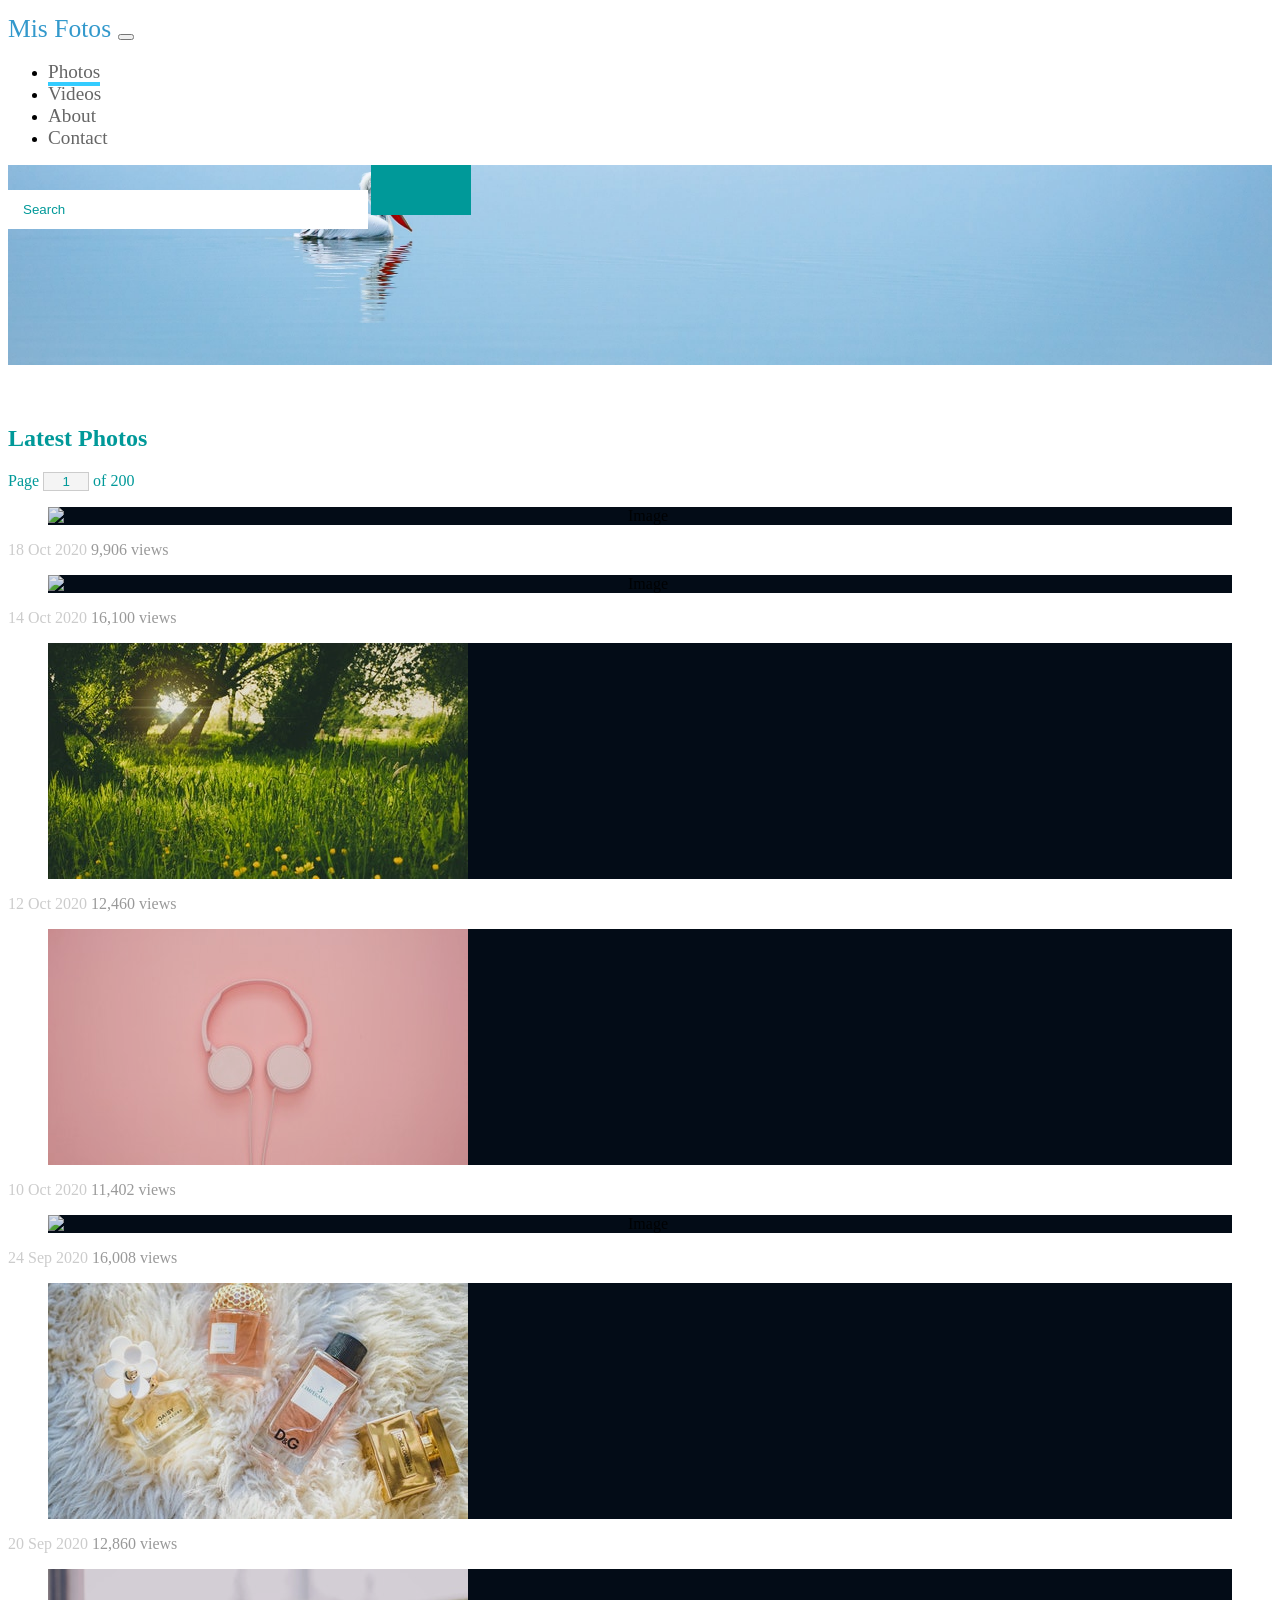
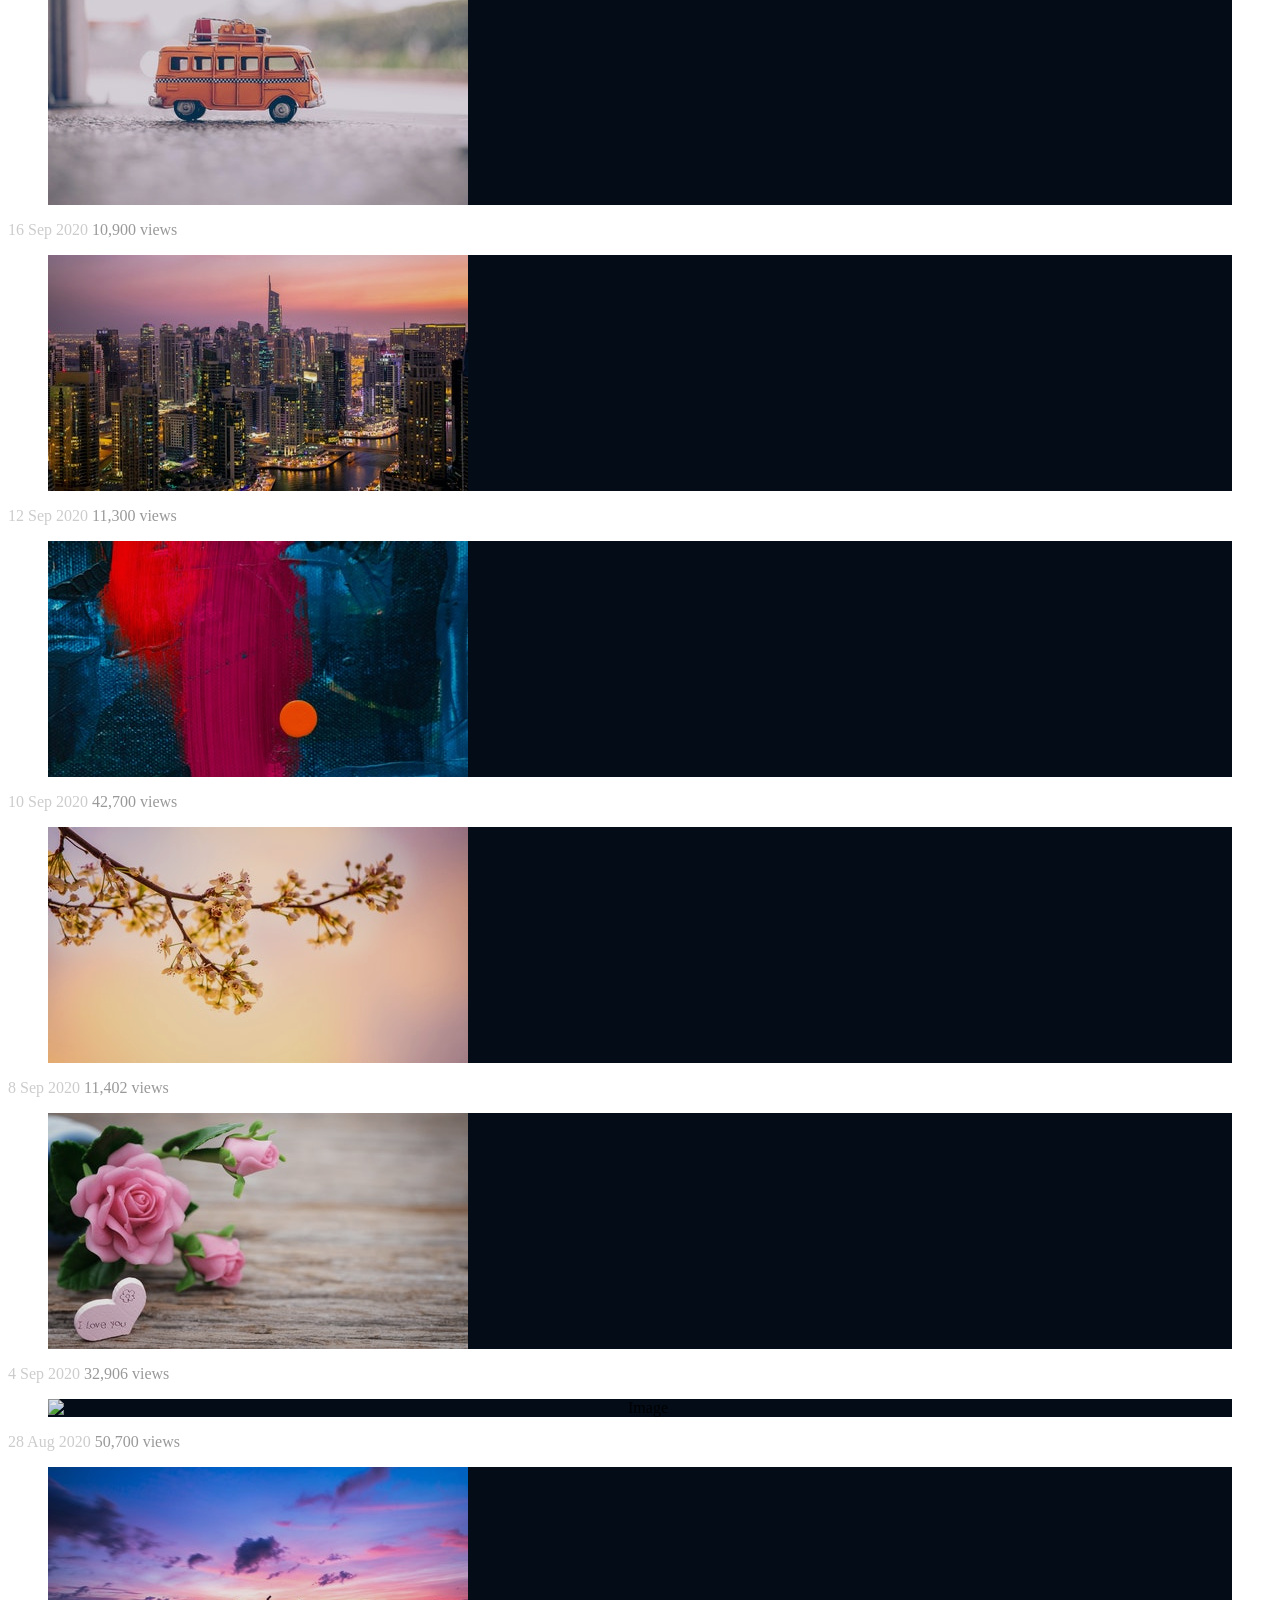
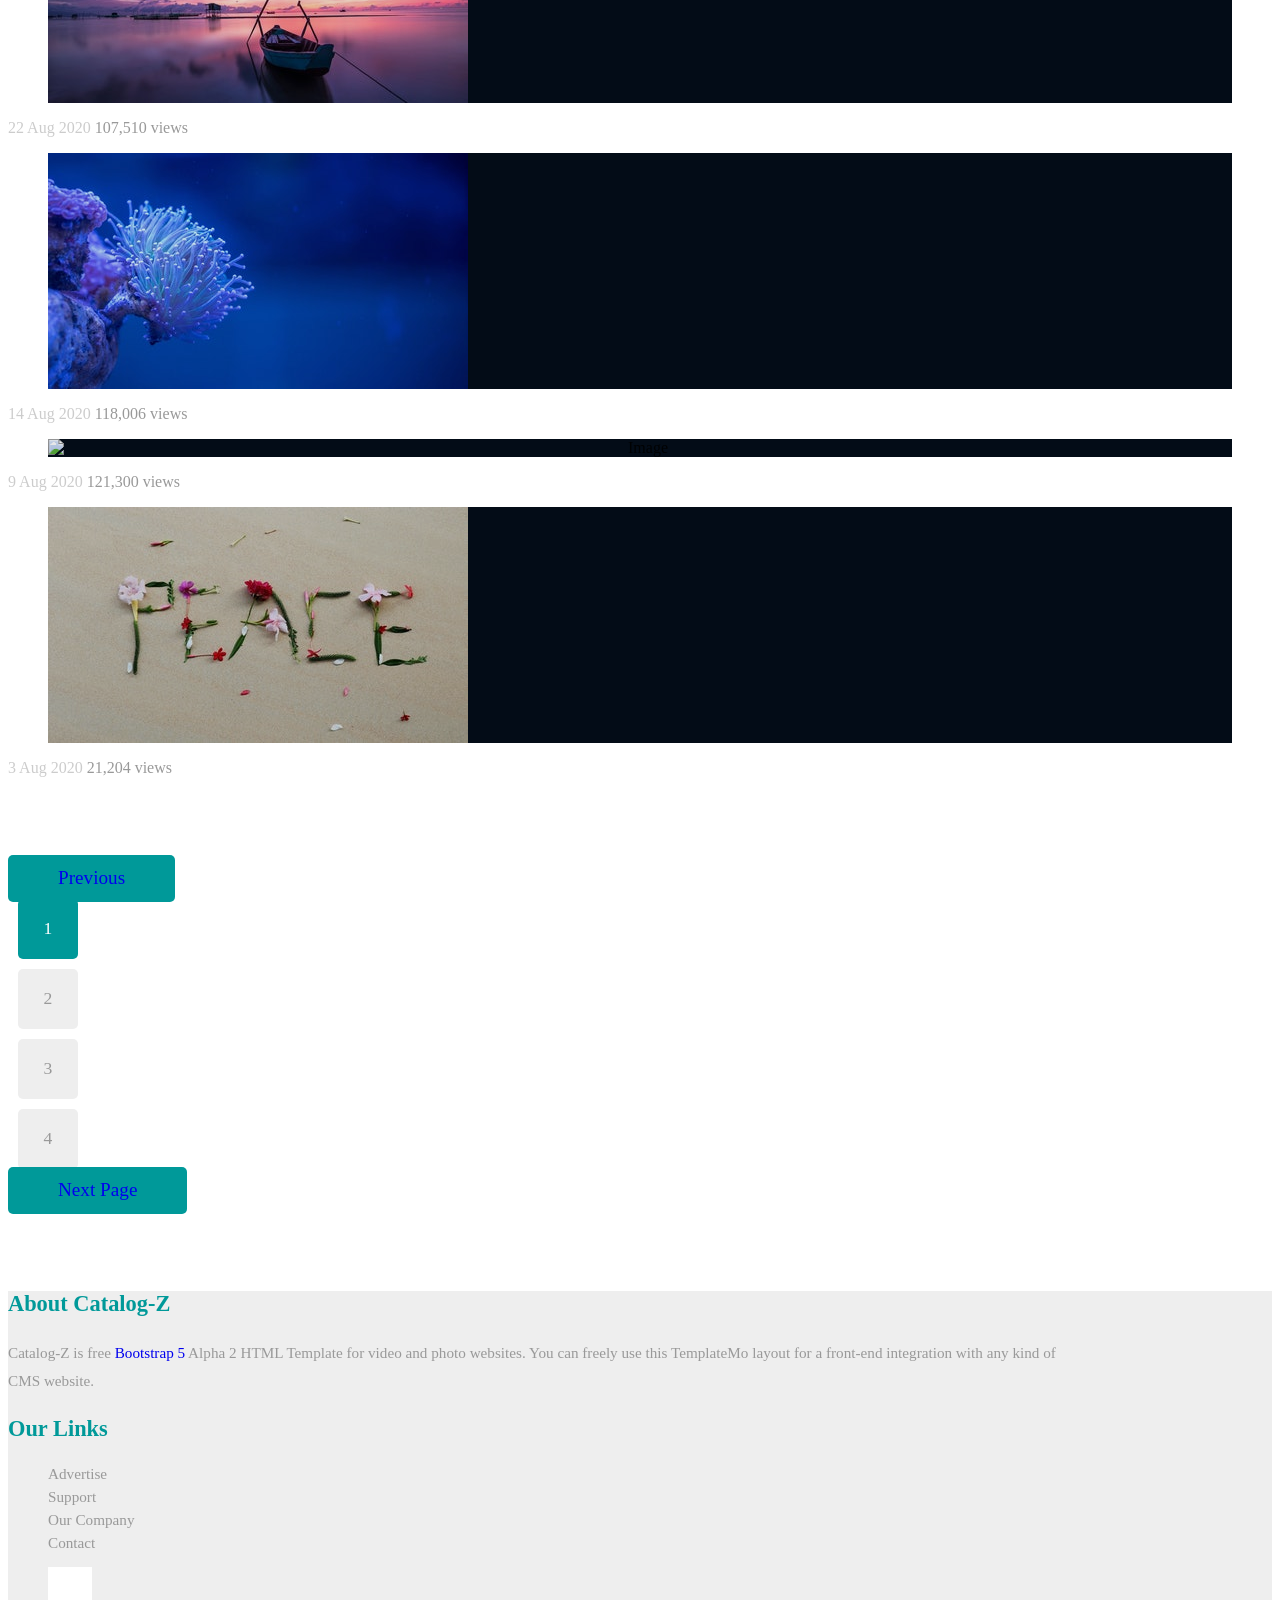
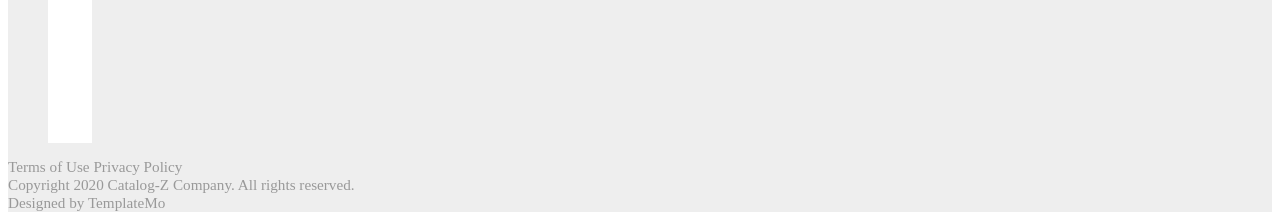
==== index.html @ 63035d2a "Subida de archivos de la pagina" ====
<!DOCTYPE html>
<html lang="en">
<head>
    <meta charset="UTF-8">
    <meta name="viewport" content="width=device-width, initial-scale=1.0">
    <title>Max's Photos</title>
    <link rel="stylesheet" href="css/bootstrap.min.css">
    <link rel="stylesheet" href="fontawesome/css/all.min.css">
    <link rel="stylesheet" href="css/templatemo-style.css">
<!--
    
TemplateMo 556 Catalog-Z

https://templatemo.com/tm-556-catalog-z

-->
</head>
<body>
    <!-- Page Loader -->
    <div id="loader-wrapper">
        <div id="loader"></div>

        <div class="loader-section section-left"></div>
        <div class="loader-section section-right"></div>

    </div>
    <nav class="navbar navbar-expand-lg">
        <div class="container-fluid">
            <a class="navbar-brand" href="#">
                <i class="fas fa-film mr-2"></i>
                Mis Fotos
            </a>
            <button class="navbar-toggler" type="button" data-toggle="collapse" data-target="#navbarSupportedContent" aria-controls="navbarSupportedContent" aria-expanded="false" aria-label="Toggle navigation">
                <i class="fas fa-bars"></i>
            </button>
            <div class="collapse navbar-collapse" id="navbarSupportedContent">
            <ul class="navbar-nav ml-auto mb-2 mb-lg-0">
                <li class="nav-item">
                    <a class="nav-link nav-link-1 active" aria-current="page" href="index.html">Photos</a>
                </li>
                <li class="nav-item">
                    <a class="nav-link nav-link-2" href="videos.html">Videos</a>
                </li>
                <li class="nav-item">
                    <a class="nav-link nav-link-3" href="about.html">About</a>
                </li>
                <li class="nav-item">
                    <a class="nav-link nav-link-4" href="contact.html">Contact</a>
                </li>
            </ul>
            </div>
        </div>
    </nav>

    <div class="tm-hero d-flex justify-content-center align-items-center" data-parallax="scroll" data-image-src="img/hero.jpg">
        <form class="d-flex tm-search-form">
            <input class="form-control tm-search-input" type="search" placeholder="Search" aria-label="Search">
            <button class="btn btn-outline-success tm-search-btn" type="submit">
                <i class="fas fa-search"></i>
            </button>
        </form>
    </div>

    <div class="container-fluid tm-container-content tm-mt-60">
        <div class="row mb-4">
            <h2 class="col-6 tm-text-primary">
                Latest Photos
            </h2>
            <div class="col-6 d-flex justify-content-end align-items-center">
                <form action="" class="tm-text-primary">
                    Page <input type="text" value="1" size="1" class="tm-input-paging tm-text-primary"> of 200
                </form>
            </div>
        </div>
        <div class="row tm-mb-90 tm-gallery">
        	<div class="col-xl-3 col-lg-4 col-md-6 col-sm-6 col-12 mb-5">
                <figure class="effect-ming tm-video-item">
                    <img src="img/img-03.jpg" alt="Image" class="img-fluid">
                    <figcaption class="d-flex align-items-center justify-content-center">
                        <h2>Clocks</h2>
                        <a href="photo-detail.html">View more</a>
                    </figcaption>                    
                </figure>
                <div class="d-flex justify-content-between tm-text-gray">
                    <span class="tm-text-gray-light">18 Oct 2020</span>
                    <span>9,906 views</span>
                </div>
            </div>
            <div class="col-xl-3 col-lg-4 col-md-6 col-sm-6 col-12 mb-5">
                <figure class="effect-ming tm-video-item">
                    <img src="img/img-04.jpg" alt="Image" class="img-fluid">
                    <figcaption class="d-flex align-items-center justify-content-center">
                        <h2>Plants</h2>
                        <a href="photo-detail.html">View more</a>
                    </figcaption>                    
                </figure>
                <div class="d-flex justify-content-between tm-text-gray">
                    <span class="tm-text-gray-light">14 Oct 2020</span>
                    <span>16,100 views</span>
                </div>
            </div>
            <div class="col-xl-3 col-lg-4 col-md-6 col-sm-6 col-12 mb-5">
                <figure class="effect-ming tm-video-item">
                    <img src="img/img-05.jpg" alt="Image" class="img-fluid">
                    <figcaption class="d-flex align-items-center justify-content-center">
                        <h2>Morning</h2>
                        <a href="photo-detail.html">View more</a>
                    </figcaption>                    
                </figure>
                <div class="d-flex justify-content-between tm-text-gray">
                    <span class="tm-text-gray-light">12 Oct 2020</span>
                    <span>12,460 views</span>
                </div>
            </div>
            <div class="col-xl-3 col-lg-4 col-md-6 col-sm-6 col-12 mb-5">
                <figure class="effect-ming tm-video-item">
                    <img src="img/img-06.jpg" alt="Image" class="img-fluid">
                    <figcaption class="d-flex align-items-center justify-content-center">
                        <h2>Pinky</h2>
                        <a href="photo-detail.html">View more</a>
                    </figcaption>                    
                </figure>
                <div class="d-flex justify-content-between tm-text-gray">
                    <span class="tm-text-gray-light">10 Oct 2020</span>
                    <span>11,402 views</span>
                </div>
            </div>
            
            <div class="col-xl-3 col-lg-4 col-md-6 col-sm-6 col-12 mb-5">
                <figure class="effect-ming tm-video-item">
                    <img src="img/img-01.jpg" alt="Image" class="img-fluid">
                    <figcaption class="d-flex align-items-center justify-content-center">
                        <h2>Hangers</h2>
                        <a href="photo-detail.html">View more</a>
                    </figcaption>                    
                </figure>
                <div class="d-flex justify-content-between tm-text-gray">
                    <span class="tm-text-gray-light">24 Sep 2020</span>
                    <span>16,008 views</span>
                </div>
            </div>
            <div class="col-xl-3 col-lg-4 col-md-6 col-sm-6 col-12 mb-5">
                <figure class="effect-ming tm-video-item">
                    <img src="img/img-02.jpg" alt="Image" class="img-fluid">
                    <figcaption class="d-flex align-items-center justify-content-center">
                        <h2>Perfumes</h2>
                        <a href="photo-detail.html">View more</a>
                    </figcaption>                    
                </figure>
                <div class="d-flex justify-content-between tm-text-gray">
                    <span class="tm-text-gray-light">20 Sep 2020</span>
                    <span>12,860 views</span>
                </div>
            </div>
            <div class="col-xl-3 col-lg-4 col-md-6 col-sm-6 col-12 mb-5">
                <figure class="effect-ming tm-video-item">
                    <img src="img/img-07.jpg" alt="Image" class="img-fluid">
                    <figcaption class="d-flex align-items-center justify-content-center">
                        <h2>Bus</h2>
                        <a href="photo-detail.html">View more</a>
                    </figcaption>                    
                </figure>
                <div class="d-flex justify-content-between tm-text-gray">
                    <span class="tm-text-gray-light">16 Sep 2020</span>
                    <span>10,900 views</span>
                </div>
            </div>
            <div class="col-xl-3 col-lg-4 col-md-6 col-sm-6 col-12 mb-5">
                <figure class="effect-ming tm-video-item">
                    <img src="img/img-08.jpg" alt="Image" class="img-fluid">
                    <figcaption class="d-flex align-items-center justify-content-center">
                        <h2>New York</h2>
                        <a href="photo-detail.html">View more</a>
                    </figcaption>                    
                </figure>
                <div class="d-flex justify-content-between tm-text-gray">
                    <span class="tm-text-gray-light">12 Sep 2020</span>
                    <span>11,300 views</span>
                </div>
            </div>
            <div class="col-xl-3 col-lg-4 col-md-6 col-sm-6 col-12 mb-5">
                <figure class="effect-ming tm-video-item">
                    <img src="img/img-09.jpg" alt="Image" class="img-fluid">
                    <figcaption class="d-flex align-items-center justify-content-center">
                        <h2>Abstract</h2>
                        <a href="photo-detail.html">View more</a>
                    </figcaption>                    
                </figure>
                <div class="d-flex justify-content-between tm-text-gray">
                    <span class="tm-text-gray-light">10 Sep 2020</span>
                    <span>42,700 views</span>
                </div>
            </div>
            <div class="col-xl-3 col-lg-4 col-md-6 col-sm-6 col-12 mb-5">
                <figure class="effect-ming tm-video-item">
                    <img src="img/img-10.jpg" alt="Image" class="img-fluid">
                    <figcaption class="d-flex align-items-center justify-content-center">
                        <h2>Flowers</h2>
                        <a href="photo-detail.html">View more</a>
                    </figcaption>                    
                </figure>
                <div class="d-flex justify-content-between tm-text-gray">
                    <span class="tm-text-gray-light">8 Sep 2020</span>
                    <span>11,402 views</span>
                </div>
            </div>
            <div class="col-xl-3 col-lg-4 col-md-6 col-sm-6 col-12 mb-5">
                <figure class="effect-ming tm-video-item">
                    <img src="img/img-11.jpg" alt="Image" class="img-fluid">
                    <figcaption class="d-flex align-items-center justify-content-center">
                        <h2>Rosy</h2>
                        <a href="photo-detail.html">View more</a>
                    </figcaption>                    
                </figure>
                <div class="d-flex justify-content-between tm-text-gray">
                    <span class="tm-text-gray-light">4 Sep 2020</span>
                    <span>32,906 views</span>
                </div>
            </div>
            <div class="col-xl-3 col-lg-4 col-md-6 col-sm-6 col-12 mb-5">
                <figure class="effect-ming tm-video-item">
                    <img src="img/img-12.jpg" alt="Image" class="img-fluid">
                    <figcaption class="d-flex align-items-center justify-content-center">
                        <h2>Rocki</h2>
                        <a href="photo-detail.html">View more</a>
                    </figcaption>                    
                </figure>
                <div class="d-flex justify-content-between tm-text-gray">
                    <span class="tm-text-gray-light">28 Aug 2020</span>
                    <span>50,700 views</span>
                </div>
            </div>
            <div class="col-xl-3 col-lg-4 col-md-6 col-sm-6 col-12 mb-5">
                <figure class="effect-ming tm-video-item">
                    <img src="img/img-13.jpg" alt="Image" class="img-fluid">
                    <figcaption class="d-flex align-items-center justify-content-center">
                        <h2>Purple</h2>
                        <a href="photo-detail.html">View more</a>
                    </figcaption>                    
                </figure>
                <div class="d-flex justify-content-between tm-text-gray">
                    <span class="tm-text-gray-light">22 Aug 2020</span>
                    <span>107,510 views</span>
                </div>
            </div>
            <div class="col-xl-3 col-lg-4 col-md-6 col-sm-6 col-12 mb-5">
                <figure class="effect-ming tm-video-item">
                    <img src="img/img-14.jpg" alt="Image" class="img-fluid">
                    <figcaption class="d-flex align-items-center justify-content-center">
                        <h2>Sea</h2>
                        <a href="photo-detail.html">View more</a>
                    </figcaption>                    
                </figure>
                <div class="d-flex justify-content-between tm-text-gray">
                    <span class="tm-text-gray-light">14 Aug 2020</span>
                    <span>118,006 views</span>
                </div>
            </div>
            <div class="col-xl-3 col-lg-4 col-md-6 col-sm-6 col-12 mb-5">
                <figure class="effect-ming tm-video-item">
                    <img src="img/img-15.jpg" alt="Image" class="img-fluid">
                    <figcaption class="d-flex align-items-center justify-content-center">
                        <h2>Turtle</h2>
                        <a href="photo-detail.html">View more</a>
                    </figcaption>                    
                </figure>
                <div class="d-flex justify-content-between tm-text-gray">
                    <span class="tm-text-gray-light">9 Aug 2020</span>
                    <span>121,300 views</span>
                </div>
            </div>
            <div class="col-xl-3 col-lg-4 col-md-6 col-sm-6 col-12 mb-5">
                <figure class="effect-ming tm-video-item">
                    <img src="img/img-16.jpg" alt="Image" class="img-fluid">
                    <figcaption class="d-flex align-items-center justify-content-center">
                        <h2>Peace</h2>
                        <a href="photo-detail.html">View more</a>
                    </figcaption>                    
                </figure>
                <div class="d-flex justify-content-between tm-text-gray">
                    <span class="tm-text-gray-light">3 Aug 2020</span>
                    <span>21,204 views</span>
                </div>
            </div>         
        </div> <!-- row -->
        <div class="row tm-mb-90">
            <div class="col-12 d-flex justify-content-between align-items-center tm-paging-col">
                <a href="javascript:void(0);" class="btn btn-primary tm-btn-prev mb-2 disabled">Previous</a>
                <div class="tm-paging d-flex">
                    <a href="javascript:void(0);" class="active tm-paging-link">1</a>
                    <a href="javascript:void(0);" class="tm-paging-link">2</a>
                    <a href="javascript:void(0);" class="tm-paging-link">3</a>
                    <a href="javascript:void(0);" class="tm-paging-link">4</a>
                </div>
                <a href="javascript:void(0);" class="btn btn-primary tm-btn-next">Next Page</a>
            </div>            
        </div>
    </div> <!-- container-fluid, tm-container-content -->

    <footer class="tm-bg-gray pt-5 pb-3 tm-text-gray tm-footer">
        <div class="container-fluid tm-container-small">
            <div class="row">
                <div class="col-lg-6 col-md-12 col-12 px-5 mb-5">
                    <h3 class="tm-text-primary mb-4 tm-footer-title">About Catalog-Z</h3>
                    <p>Catalog-Z is free <a rel="sponsored" href="https://v5.getbootstrap.com/">Bootstrap 5</a> Alpha 2 HTML Template for video and photo websites. You can freely use this TemplateMo layout for a front-end integration with any kind of CMS website.</p>
                </div>
                <div class="col-lg-3 col-md-6 col-sm-6 col-12 px-5 mb-5">
                    <h3 class="tm-text-primary mb-4 tm-footer-title">Our Links</h3>
                    <ul class="tm-footer-links pl-0">
                        <li><a href="#">Advertise</a></li>
                        <li><a href="#">Support</a></li>
                        <li><a href="#">Our Company</a></li>
                        <li><a href="#">Contact</a></li>
                    </ul>
                </div>
                <div class="col-lg-3 col-md-6 col-sm-6 col-12 px-5 mb-5">
                    <ul class="tm-social-links d-flex justify-content-end pl-0 mb-5">
                        <li class="mb-2"><a href="https://facebook.com"><i class="fab fa-facebook"></i></a></li>
                        <li class="mb-2"><a href="https://twitter.com"><i class="fab fa-twitter"></i></a></li>
                        <li class="mb-2"><a href="https://instagram.com"><i class="fab fa-instagram"></i></a></li>
                        <li class="mb-2"><a href="https://pinterest.com"><i class="fab fa-pinterest"></i></a></li>
                    </ul>
                    <a href="#" class="tm-text-gray text-right d-block mb-2">Terms of Use</a>
                    <a href="#" class="tm-text-gray text-right d-block">Privacy Policy</a>
                </div>
            </div>
            <div class="row">
                <div class="col-lg-8 col-md-7 col-12 px-5 mb-3">
                    Copyright 2020 Catalog-Z Company. All rights reserved.
                </div>
                <div class="col-lg-4 col-md-5 col-12 px-5 text-right">
                    Designed by <a href="https://templatemo.com" class="tm-text-gray" rel="sponsored" target="_parent">TemplateMo</a>
                </div>
            </div>
        </div>
    </footer>
    
    <script src="js/plugins.js"></script>
    <script>
        $(window).on("load", function() {
            $('body').addClass('loaded');
        });
    </script>
</body>
</html>
---- css/templatemo-style.css ----
/*
    
TemplateMo 556 Catalog-Z

https://templatemo.com/tm-556-catalog-z

*/

#loader-wrapper {
    position: fixed;
    top: 0;
    left: 0;
    width: 100%;
    height: 100%;
    z-index: 1001;
}
#loader {
    display: block;
    position: relative;
    left: 50%;
    top: 50%;
    width: 150px;
    height: 150px;
    margin: -75px 0 0 -75px;
    border-radius: 50%;
    border: 3px solid transparent;
    border-top-color: #3498db;

    -webkit-animation: spin 2s linear infinite; /* Chrome, Opera 15+, Safari 5+ */
    animation: spin 2s linear infinite; /* Chrome, Firefox 16+, IE 10+, Opera */

    z-index: 1002;
}

    #loader:before {
        content: "";
        position: absolute;
        top: 5px;
        left: 5px;
        right: 5px;
        bottom: 5px;
        border-radius: 50%;
        border: 3px solid transparent;
        border-top-color: #e74c3c;

        -webkit-animation: spin 3s linear infinite; /* Chrome, Opera 15+, Safari 5+ */
        animation: spin 3s linear infinite; /* Chrome, Firefox 16+, IE 10+, Opera */
    }

    #loader:after {
        content: "";
        position: absolute;
        top: 15px;
        left: 15px;
        right: 15px;
        bottom: 15px;
        border-radius: 50%;
        border: 3px solid transparent;
        border-top-color: #f9c922;

        -webkit-animation: spin 1.5s linear infinite; /* Chrome, Opera 15+, Safari 5+ */
          animation: spin 1.5s linear infinite; /* Chrome, Firefox 16+, IE 10+, Opera */
    }

    @-webkit-keyframes spin {
        0%   { 
            -webkit-transform: rotate(0deg);  /* Chrome, Opera 15+, Safari 3.1+ */
            -ms-transform: rotate(0deg);  /* IE 9 */
            transform: rotate(0deg);  /* Firefox 16+, IE 10+, Opera */
        }
        100% {
            -webkit-transform: rotate(360deg);  /* Chrome, Opera 15+, Safari 3.1+ */
            -ms-transform: rotate(360deg);  /* IE 9 */
            transform: rotate(360deg);  /* Firefox 16+, IE 10+, Opera */
        }
    }
    @keyframes spin {
        0%   { 
            -webkit-transform: rotate(0deg);  /* Chrome, Opera 15+, Safari 3.1+ */
            -ms-transform: rotate(0deg);  /* IE 9 */
            transform: rotate(0deg);  /* Firefox 16+, IE 10+, Opera */
        }
        100% {
            -webkit-transform: rotate(360deg);  /* Chrome, Opera 15+, Safari 3.1+ */
            -ms-transform: rotate(360deg);  /* IE 9 */
            transform: rotate(360deg);  /* Firefox 16+, IE 10+, Opera */
        }
    }

    #loader-wrapper .loader-section {
        position: fixed;
        top: 0;
        width: 51%;
        height: 100%;
        background: #222222;
        z-index: 1001;
        -webkit-transform: translateX(0);  /* Chrome, Opera 15+, Safari 3.1+ */
        -ms-transform: translateX(0);  /* IE 9 */
        transform: translateX(0);  /* Firefox 16+, IE 10+, Opera */
    }

    #loader-wrapper .loader-section.section-left {
        left: 0;
    }

    #loader-wrapper .loader-section.section-right {
        right: 0;
    }

    /* Loaded */
    .loaded #loader-wrapper .loader-section.section-left {
        -webkit-transform: translateX(-100%);  /* Chrome, Opera 15+, Safari 3.1+ */
            -ms-transform: translateX(-100%);  /* IE 9 */
                transform: translateX(-100%);  /* Firefox 16+, IE 10+, Opera */

        -webkit-transition: all 0.7s 0.3s cubic-bezier(0.645, 0.045, 0.355, 1.000);  
                transition: all 0.7s 0.3s cubic-bezier(0.645, 0.045, 0.355, 1.000);
    }

    .loaded #loader-wrapper .loader-section.section-right {
        -webkit-transform: translateX(100%);  /* Chrome, Opera 15+, Safari 3.1+ */
            -ms-transform: translateX(100%);  /* IE 9 */
                transform: translateX(100%);  /* Firefox 16+, IE 10+, Opera */

-webkit-transition: all 0.7s 0.3s cubic-bezier(0.645, 0.045, 0.355, 1.000);  
        transition: all 0.7s 0.3s cubic-bezier(0.645, 0.045, 0.355, 1.000);
    }
    
    .loaded #loader {
        opacity: 0;
        -webkit-transition: all 0.3s ease-out;  
                transition: all 0.3s ease-out;
    }
    .loaded #loader-wrapper {
        visibility: hidden;

        -webkit-transform: translateY(-100%);  /* Chrome, Opera 15+, Safari 3.1+ */
            -ms-transform: translateY(-100%);  /* IE 9 */
                transform: translateY(-100%);  /* Firefox 16+, IE 10+, Opera */

        -webkit-transition: all 0.3s 1s ease-out;  
                transition: all 0.3s 1s ease-out;
    }

p { line-height: 1.8; }

a { 
    text-decoration: none;
    transition: all 0.3s ease; 
}
a:hover { color:#009999; }
.container-fluid { max-width: 1770px; }
.tm-container-small { max-width: 1050px; }
.btn { border-radius: 0; }
.btn-primary {
    background-color: #009999;
    border: 0;
    border-radius: 5px;
    padding: 12px 50px 14px;
    font-size: 1.2rem;
}

.btn-primary:hover,
.btn-primary:focus {
    background-color:#086969;
}

.btn-primary.disabled, 
.btn-primary:disabled {
    background-color: #009999;
    pointer-events: all;
    cursor: not-allowed;
}

.form-control {
	padding: 10px 20px;
	width: 100%;
	height: auto;
}

.form-group { margin-bottom: 25px; }
.tm-btn-big { padding: 12px 90px 14px; }

.navbar-toggler:focus { box-shadow: none; }
.navbar-brand {
    color: #3399CC;
    font-size: 1.6rem;
}

.navbar-brand i { font-size: 2rem; }

.tm-hero {
    min-height: 200px;
    background: transparent;
}

.tm-mt-60 { margin-top: 60px; }
.tm-mb-50 { margin-bottom: 50px; }
.tm-mb-74 { margin-bottom: 74px; }
.tm-mb-90 { margin-bottom: 90px; }
.tm-text-primary { color: #009999; }
.tm-text-secondary { color: #CC6699; }
a.tm-text-primary:hover { color:#666666; }
.tm-bg-gray { background-color: #EEEEEE; }
.tm-input-paging {
    width: 40px;
    border-radius: 0;
    border: 1px solid #CCCCCC;
    background: #f4f4f4;
    text-align: center;
}

.nav-item { margin-right: 30px; }
.nav-item:last-child { margin-right: 0; }

.nav-link {
    color: #666666;
    border-bottom: 4px solid transparent;
    font-size: 1.2rem;
}

.nav-link-1.active,
.nav-link-1:hover {
    border-color: #33CCFF;
}

.nav-link-2.active,
.nav-link-2:hover {
    border-color: #FF6666;
}

.nav-link-3.active,
.nav-link-3:hover {
    border-color: #33CC66;
}

.nav-link-4.active,
.nav-link-4:hover {
    border-color: #CC66CC;
}

.tm-search-input {
    width: 360px;
    border-radius: 0;
    padding: 12px 15px;
    color: #009999;
    border: none;
}

.tm-search-input:focus {
    border-color: #009999;
    box-shadow: 0 0 0 0.25rem rgb(0 153 153 / 0.25);
}

.tm-search-input::placeholder { /* Chrome, Firefox, Opera, Safari 10.1+ */
    color: #009999;
    opacity: 1; /* Firefox */
}
  
.tm-search-input::-ms-input-placeholder { /* Microsoft Edge */
    color: #009999;
}

.tm-search-btn {
    color: white;
    background-color: #009999;
    border: none;
    width: 100px;
    height: 50px;
    margin-left: -1px;
}

p, .tm-text-gray { color: #999; }
.tm-text-gray-light { color: #CCC; }
.tm-text-gray-dark { color: #666; }

.tm-video-item {
    position: relative;
    overflow: hidden;
    text-align: center;
    cursor: pointer;
}

.tm-video-item img {
    position: relative;
    display: block;
    min-height: 100%;
    max-width: 100%;
    opacity: 0.8;
}

.tm-video-item figcaption {
    padding: 2em;
    color: #fff;
    text-transform: uppercase;
    font-size: 1.25em;
    -webkit-backface-visibility: hidden;
	backface-visibility: hidden;
}

.tm-video-item figcaption::before,
.tm-video-item figcaption::after {
    pointer-events: none;
}

.tm-video-item figcaption,
.tm-video-item figcaption > a {
    position: absolute;
    top: 0;
    left: 0;
    width: 100%;
    height: 100%;
}

.tm-video-item figcaption > a {
	z-index: 1000;
	text-indent: 200%;
	white-space: nowrap;
	font-size: 0;
	opacity: 0;
}

.tm-video-item h2 {
    word-spacing: -0.15em;
    font-weight: 300;
}

.tm-video-item h2,
.tm-video-item p {
    margin: 0;
}

.tm-video-item p {
    letter-spacing: 1px;
    font-size: 68.5%;
}

.tm-gallery div.d-block { animation: show .5s ease; }

@keyframes show {
    0% {
    	opacity: 0;
    	transform: scale(0.9);
    }
    100% {
    	opacity: 1;
    	transform: scale(1);
    }
}

.tm-paging-link {
    display: flex;
    justify-content: center;
    align-items: center;
    width: 60px;
    height: 60px;
    font-size: 1.1rem;
    color: #999;
    background-color: #EEEEEE;
    margin: 10px;
    border-radius: 5px;
    text-decoration: none;
    transition: all 0.3s ease;
}

.tm-paging-link:hover,
.tm-paging-link.active {
    background-color: #009999;
    color: #fff; 
}

/*---------------*/
/***** Ming *****/
/*---------------*/

figure.effect-ming {
	background: #030c17;
}

figure.effect-ming img {
	opacity: 0.9;
	-webkit-transition: opacity 0.35s;
	transition: opacity 0.35s;
}

figure.effect-ming figcaption::before {
	position: absolute;
	top: 30px;
	right: 30px;
	bottom: 30px;
	left: 30px;
	border: 2px solid #fff;
	box-shadow: 0 0 0 30px rgba(255,255,255,0.2);
	content: '';
	opacity: 0;
	-webkit-transition: opacity 0.35s, -webkit-transform 0.35s;
	transition: opacity 0.35s, transform 0.35s;
	-webkit-transform: scale3d(1.4,1.4,1);
	transform: scale3d(1.4,1.4,1);
}

figure.effect-ming h2 {
    font-size: 1.3em;
	opacity: 0;
	-webkit-transition: opacity 0.35s, -webkit-transform 0.35s;
	transition: opacity 0.35s, transform 0.35s;
	-webkit-transform: scale(1.5);
	transform: scale(1.5);
}

figure.effect-ming:hover figcaption::before,
figure.effect-ming:hover h2 {
	opacity: 1;
	-webkit-transform: scale3d(1,1,1);
	transform: scale3d(1,1,1);
}

figure.effect-ming:hover figcaption { background-color: rgba(58,52,42,0); }
figure.effect-ming:hover img { opacity: 0.4; }

.tm-footer-links li {
    list-style: none;
    margin-bottom: 5px;    
}

.tm-footer-links li a { color: #999999; }
.tm-footer-links li a:hover { color: #009999; }

.tm-social-links li {
    list-style: none;
    margin-right: 15px;
}

.tm-social-links li:last-child { margin-right: 0; }

.tm-social-links li a  {
    color: #999999;
    width: 44px;
    height: 44px;
    display: flex;
    background-color: #fff;
    align-items: center;
    justify-content: center;
}

.tm-social-links li a:hover {
    color: #fff;
    background-color: #009999;
}

.tm-footer { font-size: 0.95rem; }
.tm-footer-title { font-size: 1.4rem; }

/* Videos */
#tm-video-container {
    max-height: 400px;
    overflow: hidden;
    background-color: #333;
    margin-bottom: 90px;
    position: relative;
}

#tm-video {
    display: block;
    width: 100%;
    height: auto;
}

#tm-video-control-button {
    position: absolute;
    bottom: 20px;
    right: 20px;
    z-index: 1000;
    color: #e1e1e1;
}

.tm-video-details {
    height: 100%;
    padding: 40px;
}

/* About */
.tm-row-1640 { max-width: 1640px; }
.tm-about-2-col { max-width: 716px; }
.tm-about-3-col { max-width: 540px; }

.tm-about-2-col,
.tm-about-3-col {
    margin-bottom: 50px;
}

.tm-about-icon-container {
    width: 150px;
    height: 150px;
    border: 1px solid #009999;
    display: flex;
    align-items: center;
    justify-content: center;
}

.tm-about-img-text { max-width: 940px; }

/* Contact */
select.form-control { border-radius: 0; }
select.form-control option { height: 30px; }

select:not([multiple]) {
    -webkit-appearance: none;
    -moz-appearance: none;
    background-position: right 15px center;
    background-repeat: no-repeat;
    background-image: url(../img/select-arrow.png);
    padding: 14px 20px;
    padding-right: 20px;
    color: #666;
}

.mapouter{
    position:relative;
    height:480px;
    width:100%;
    max-width: 480px;
}

.gmap-canvas {
    overflow:hidden;
    background:none!important;
    height:480px;
    width:100%;
}

.tm-contact-form { max-width: 420px; }
.tm-address-col { max-width: 520px; }
.tm-contacts { padding-left: 0; }

.tm-contacts li {
    list-style: none;
    margin-bottom: 20px;
}

.tm-contacts li a i { width: 30px; }
.tm-social { display: flex; }

.tm-social li {
    list-style: none;
    margin-bottom: 20px;
    margin-right: 15px;
}

.tm-social li a i {
    width: 40px;
    height: 40px;
    color: #666666;
    background-color: #EEEEEE;
    display: flex;
    align-items: center;
    justify-content: center;
    transition: all 0.3s ease;
}

.tm-social li a:hover i {
    color: #fff;
    background-color: #009999;
}

.form-control,
input:-internal-autofill-selected,
select:not([multiple]) {
    color: #009999 !important;
}

.form-control::placeholder { /* Chrome, Firefox, Opera, Safari 10.1+ */
    color:  #009999;
    opacity: 1; /* Firefox */
}

@media (max-width: 991px) {
    .navbar-collapse {
        position: fixed;
        top: 50px;
        right: 0px;
        background: white;
        width: 150px;
        padding: 15px;
    }

    .tm-container-content { max-width: 870px; }
    .tm-contact-form, .tm-address-col, .mapouter { max-width: 100%; }
    .tm-people-row { max-width: 900px; }
}

@media (max-width: 767px) {
    .tm-paging-col { flex-direction: column; }
    .tm-paging { flex-wrap: wrap; }
    .tm-about-img-text { max-width: 640px; }
    .tm-about-2-col, .tm-about-3-col { margin-bottom: 50px; }
}

@media (max-width: 575px) {
    .tm-container-content { max-width: 420px; }

    .tm-search-form {
        padding-left: 15px;
        padding-right: 15px;
        width: 100%;
        justify-content: center;
    }

    .tm-search-input {
        width: 100%;
        max-width: 360px;
    }

    .tm-people-row { max-width: 420px; }
}

@media (max-width: 400px) {
    .tm-btn-big { padding: 12px 50px 14px; }
}

@media (max-width: 334px) {
    .tm-social-links {
        flex-wrap: wrap;
        justify-content: start !important;
    }

    .tm-social-links li { margin-right: 3px; }
}
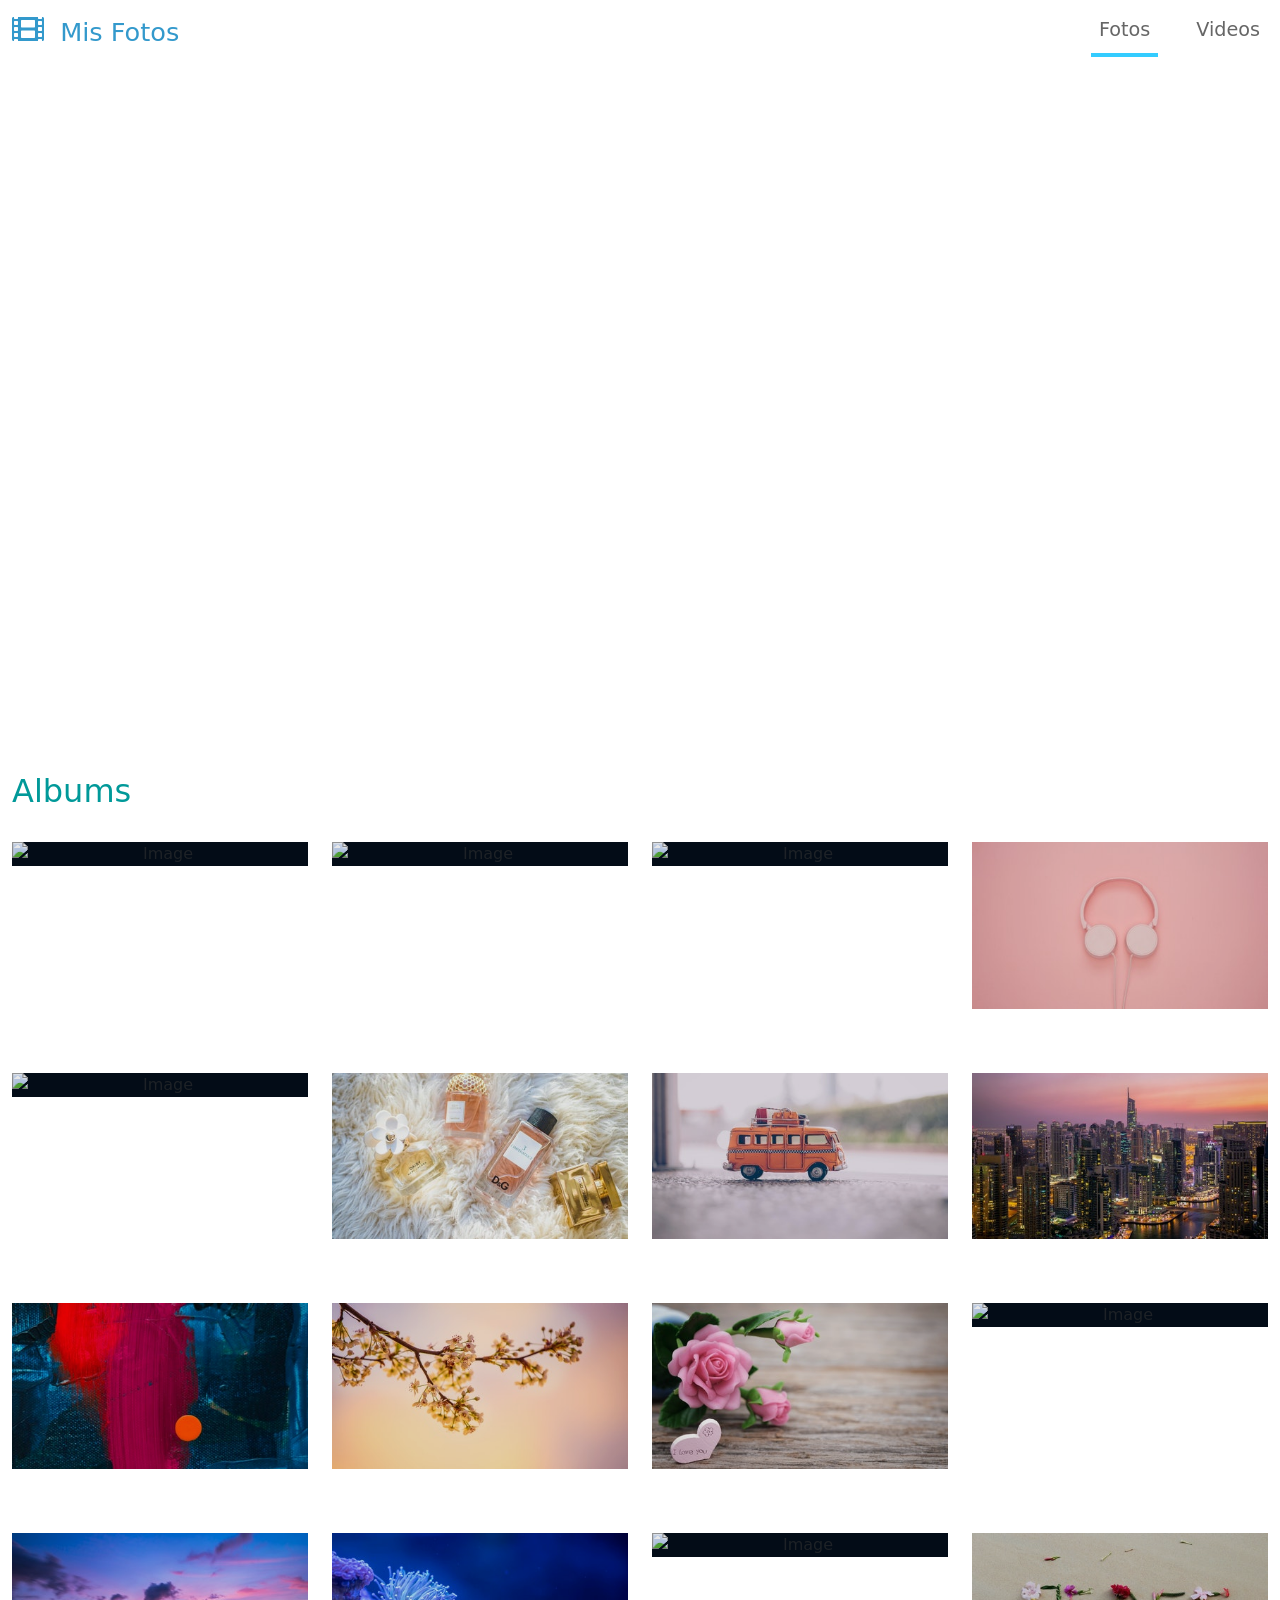
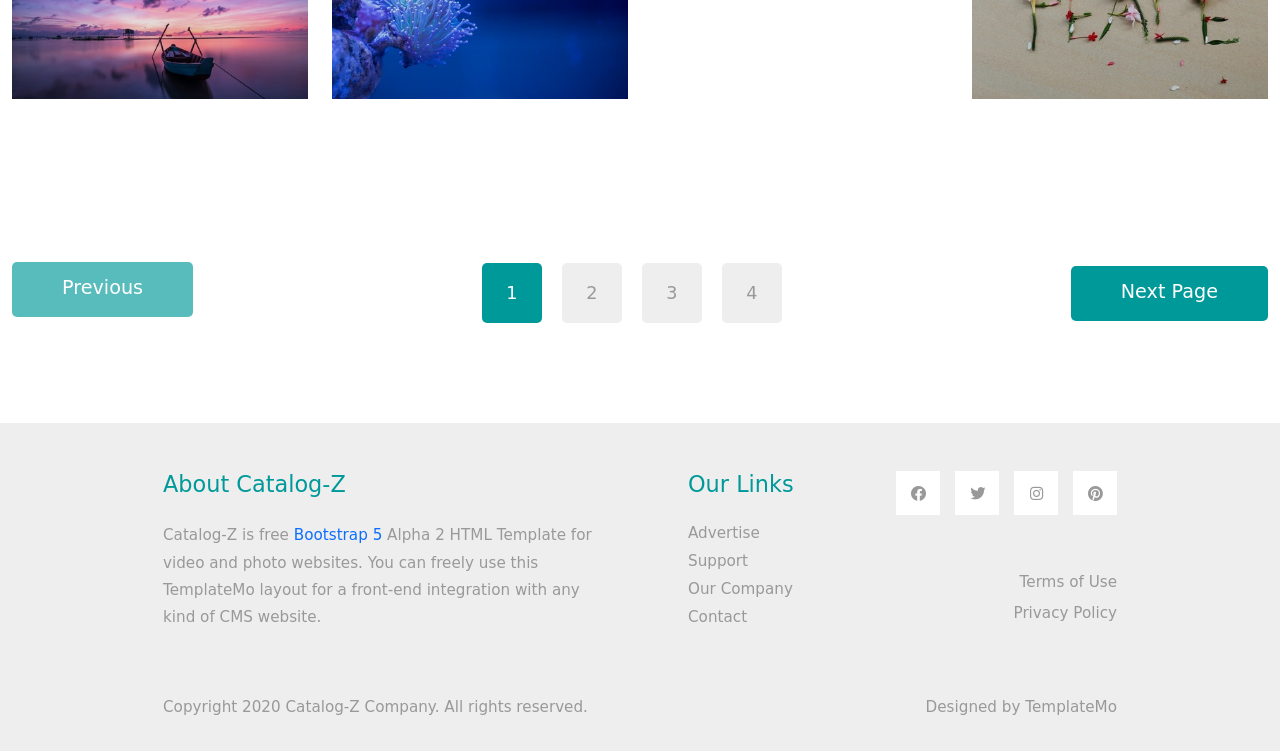
==== commit 11e1fd2b: "Cambio en index y estilos Cambio en banner y fotos de cada album" ====
--- a/index.html
+++ b/index.html
@@ -36,94 +36,71 @@
             <div class="collapse navbar-collapse" id="navbarSupportedContent">
             <ul class="navbar-nav ml-auto mb-2 mb-lg-0">
                 <li class="nav-item">
-                    <a class="nav-link nav-link-1 active" aria-current="page" href="index.html">Photos</a>
+                    <a class="nav-link nav-link-1 active" aria-current="page" href="index.html">Fotos</a>
                 </li>
                 <li class="nav-item">
                     <a class="nav-link nav-link-2" href="videos.html">Videos</a>
                 </li>
-                <li class="nav-item">
-                    <a class="nav-link nav-link-3" href="about.html">About</a>
-                </li>
-                <li class="nav-item">
-                    <a class="nav-link nav-link-4" href="contact.html">Contact</a>
-                </li>
             </ul>
             </div>
         </div>
     </nav>
 
-    <div class="tm-hero d-flex justify-content-center align-items-center" data-parallax="scroll" data-image-src="img/hero.jpg">
-        <form class="d-flex tm-search-form">
-            <input class="form-control tm-search-input" type="search" placeholder="Search" aria-label="Search">
-            <button class="btn btn-outline-success tm-search-btn" type="submit">
-                <i class="fas fa-search"></i>
-            </button>
-        </form>
-    </div>
+    <div class="banner-video-container" style="width:100%; overflow:hidden;">
+        <video autoplay loop muted playsinline style="width:100%; height:auto; object-fit:cover;">
+            <source src="video/Banner.mp4" type="video/mp4">
+            Tu navegador no soporta videos HTML5.
+        </video>
+      </div>
+      
+      
 
     <div class="container-fluid tm-container-content tm-mt-60">
         <div class="row mb-4">
             <h2 class="col-6 tm-text-primary">
-                Latest Photos
+                Albums
             </h2>
-            <div class="col-6 d-flex justify-content-end align-items-center">
-                <form action="" class="tm-text-primary">
-                    Page <input type="text" value="1" size="1" class="tm-input-paging tm-text-primary"> of 200
-                </form>
-            </div>
+            
         </div>
         <div class="row tm-mb-90 tm-gallery">
         	<div class="col-xl-3 col-lg-4 col-md-6 col-sm-6 col-12 mb-5">
                 <figure class="effect-ming tm-video-item">
-                    <img src="img/img-03.jpg" alt="Image" class="img-fluid">
-                    <figcaption class="d-flex align-items-center justify-content-center">
-                        <h2>Clocks</h2>
-                        <a href="photo-detail.html">View more</a>
-                    </figcaption>                    
-                </figure>
-                <div class="d-flex justify-content-between tm-text-gray">
-                    <span class="tm-text-gray-light">18 Oct 2020</span>
-                    <span>9,906 views</span>
-                </div>
-            </div>
-            <div class="col-xl-3 col-lg-4 col-md-6 col-sm-6 col-12 mb-5">
-                <figure class="effect-ming tm-video-item">
-                    <img src="img/img-04.jpg" alt="Image" class="img-fluid">
-                    <figcaption class="d-flex align-items-center justify-content-center">
-                        <h2>Plants</h2>
-                        <a href="photo-detail.html">View more</a>
-                    </figcaption>                    
-                </figure>
-                <div class="d-flex justify-content-between tm-text-gray">
-                    <span class="tm-text-gray-light">14 Oct 2020</span>
-                    <span>16,100 views</span>
-                </div>
-            </div>
-            <div class="col-xl-3 col-lg-4 col-md-6 col-sm-6 col-12 mb-5">
-                <figure class="effect-ming tm-video-item">
-                    <img src="img/img-05.jpg" alt="Image" class="img-fluid">
-                    <figcaption class="d-flex align-items-center justify-content-center">
-                        <h2>Morning</h2>
-                        <a href="photo-detail.html">View more</a>
-                    </figcaption>                    
-                </figure>
-                <div class="d-flex justify-content-between tm-text-gray">
-                    <span class="tm-text-gray-light">12 Oct 2020</span>
-                    <span>12,460 views</span>
-                </div>
+                    <img src="img/Ender.png" alt="Image" class="img-fluid">
+                    <figcaption class="d-flex align-items-center justify-content-center">
+                        <h2>Ender</h2>
+                        <a href="photo-detail.html">Ver mas</a>
+                    </figcaption>                    
+                </figure>
+                 
+            </div>
+            <div class="col-xl-3 col-lg-4 col-md-6 col-sm-6 col-12 mb-5">
+                <figure class="effect-ming tm-video-item">
+                    <img src="img/Kathe.png" alt="Image" class="img-fluid">
+                    <figcaption class="d-flex align-items-center justify-content-center">
+                        <h2>Kathe</h2>
+                        <a href="photo-detail.html">Ver mas</a>
+                    </figcaption>                    
+                </figure>
+            </div>
+            <div class="col-xl-3 col-lg-4 col-md-6 col-sm-6 col-12 mb-5">
+                <figure class="effect-ming tm-video-item">
+                    <img src="img/Familia.png" alt="Image" class="img-fluid">
+                    <figcaption class="d-flex align-items-center justify-content-center">
+                        <h2>Familia</h2>
+                        <a href="photo-detail.html">Ver mas</a>
+                    </figcaption>                    
+                </figure>
+                 
             </div>
             <div class="col-xl-3 col-lg-4 col-md-6 col-sm-6 col-12 mb-5">
                 <figure class="effect-ming tm-video-item">
                     <img src="img/img-06.jpg" alt="Image" class="img-fluid">
                     <figcaption class="d-flex align-items-center justify-content-center">
                         <h2>Pinky</h2>
-                        <a href="photo-detail.html">View more</a>
-                    </figcaption>                    
-                </figure>
-                <div class="d-flex justify-content-between tm-text-gray">
-                    <span class="tm-text-gray-light">10 Oct 2020</span>
-                    <span>11,402 views</span>
-                </div>
+                        <a href="photo-detail.html">Ver mas</a>
+                    </figcaption>                    
+                </figure>
+                 
             </div>
             
             <div class="col-xl-3 col-lg-4 col-md-6 col-sm-6 col-12 mb-5">
@@ -131,156 +108,120 @@
                     <img src="img/img-01.jpg" alt="Image" class="img-fluid">
                     <figcaption class="d-flex align-items-center justify-content-center">
                         <h2>Hangers</h2>
-                        <a href="photo-detail.html">View more</a>
-                    </figcaption>                    
-                </figure>
-                <div class="d-flex justify-content-between tm-text-gray">
-                    <span class="tm-text-gray-light">24 Sep 2020</span>
-                    <span>16,008 views</span>
-                </div>
+                        <a href="photo-detail.html">Ver mas</a>
+                    </figcaption>                    
+                </figure>
+                 
             </div>
             <div class="col-xl-3 col-lg-4 col-md-6 col-sm-6 col-12 mb-5">
                 <figure class="effect-ming tm-video-item">
                     <img src="img/img-02.jpg" alt="Image" class="img-fluid">
                     <figcaption class="d-flex align-items-center justify-content-center">
                         <h2>Perfumes</h2>
-                        <a href="photo-detail.html">View more</a>
-                    </figcaption>                    
-                </figure>
-                <div class="d-flex justify-content-between tm-text-gray">
-                    <span class="tm-text-gray-light">20 Sep 2020</span>
-                    <span>12,860 views</span>
-                </div>
+                        <a href="photo-detail.html">Ver mas</a>
+                    </figcaption>                    
+                </figure>
+                 
             </div>
             <div class="col-xl-3 col-lg-4 col-md-6 col-sm-6 col-12 mb-5">
                 <figure class="effect-ming tm-video-item">
                     <img src="img/img-07.jpg" alt="Image" class="img-fluid">
                     <figcaption class="d-flex align-items-center justify-content-center">
                         <h2>Bus</h2>
-                        <a href="photo-detail.html">View more</a>
-                    </figcaption>                    
-                </figure>
-                <div class="d-flex justify-content-between tm-text-gray">
-                    <span class="tm-text-gray-light">16 Sep 2020</span>
-                    <span>10,900 views</span>
-                </div>
+                        <a href="photo-detail.html">Ver mas</a>
+                    </figcaption>                    
+                </figure>
+                 
             </div>
             <div class="col-xl-3 col-lg-4 col-md-6 col-sm-6 col-12 mb-5">
                 <figure class="effect-ming tm-video-item">
                     <img src="img/img-08.jpg" alt="Image" class="img-fluid">
                     <figcaption class="d-flex align-items-center justify-content-center">
                         <h2>New York</h2>
-                        <a href="photo-detail.html">View more</a>
-                    </figcaption>                    
-                </figure>
-                <div class="d-flex justify-content-between tm-text-gray">
-                    <span class="tm-text-gray-light">12 Sep 2020</span>
-                    <span>11,300 views</span>
-                </div>
+                        <a href="photo-detail.html">Ver mas</a>
+                    </figcaption>                    
+                </figure>
+                 
             </div>
             <div class="col-xl-3 col-lg-4 col-md-6 col-sm-6 col-12 mb-5">
                 <figure class="effect-ming tm-video-item">
                     <img src="img/img-09.jpg" alt="Image" class="img-fluid">
                     <figcaption class="d-flex align-items-center justify-content-center">
                         <h2>Abstract</h2>
-                        <a href="photo-detail.html">View more</a>
-                    </figcaption>                    
-                </figure>
-                <div class="d-flex justify-content-between tm-text-gray">
-                    <span class="tm-text-gray-light">10 Sep 2020</span>
-                    <span>42,700 views</span>
-                </div>
+                        <a href="photo-detail.html">Ver mas</a>
+                    </figcaption>                    
+                </figure>
+                 
             </div>
             <div class="col-xl-3 col-lg-4 col-md-6 col-sm-6 col-12 mb-5">
                 <figure class="effect-ming tm-video-item">
                     <img src="img/img-10.jpg" alt="Image" class="img-fluid">
                     <figcaption class="d-flex align-items-center justify-content-center">
                         <h2>Flowers</h2>
-                        <a href="photo-detail.html">View more</a>
-                    </figcaption>                    
-                </figure>
-                <div class="d-flex justify-content-between tm-text-gray">
-                    <span class="tm-text-gray-light">8 Sep 2020</span>
-                    <span>11,402 views</span>
-                </div>
+                        <a href="photo-detail.html">Ver mas</a>
+                    </figcaption>                    
+                </figure>
+                 
             </div>
             <div class="col-xl-3 col-lg-4 col-md-6 col-sm-6 col-12 mb-5">
                 <figure class="effect-ming tm-video-item">
                     <img src="img/img-11.jpg" alt="Image" class="img-fluid">
                     <figcaption class="d-flex align-items-center justify-content-center">
                         <h2>Rosy</h2>
-                        <a href="photo-detail.html">View more</a>
-                    </figcaption>                    
-                </figure>
-                <div class="d-flex justify-content-between tm-text-gray">
-                    <span class="tm-text-gray-light">4 Sep 2020</span>
-                    <span>32,906 views</span>
-                </div>
+                        <a href="photo-detail.html">Ver mas</a>
+                    </figcaption>                    
+                </figure>
+                 
             </div>
             <div class="col-xl-3 col-lg-4 col-md-6 col-sm-6 col-12 mb-5">
                 <figure class="effect-ming tm-video-item">
                     <img src="img/img-12.jpg" alt="Image" class="img-fluid">
                     <figcaption class="d-flex align-items-center justify-content-center">
                         <h2>Rocki</h2>
-                        <a href="photo-detail.html">View more</a>
-                    </figcaption>                    
-                </figure>
-                <div class="d-flex justify-content-between tm-text-gray">
-                    <span class="tm-text-gray-light">28 Aug 2020</span>
-                    <span>50,700 views</span>
-                </div>
+                        <a href="photo-detail.html">Ver mas</a>
+                    </figcaption>                    
+                </figure>
+                 
             </div>
             <div class="col-xl-3 col-lg-4 col-md-6 col-sm-6 col-12 mb-5">
                 <figure class="effect-ming tm-video-item">
                     <img src="img/img-13.jpg" alt="Image" class="img-fluid">
                     <figcaption class="d-flex align-items-center justify-content-center">
                         <h2>Purple</h2>
-                        <a href="photo-detail.html">View more</a>
-                    </figcaption>                    
-                </figure>
-                <div class="d-flex justify-content-between tm-text-gray">
-                    <span class="tm-text-gray-light">22 Aug 2020</span>
-                    <span>107,510 views</span>
-                </div>
+                        <a href="photo-detail.html">Ver mas</a>
+                    </figcaption>                    
+                </figure>
+                 
             </div>
             <div class="col-xl-3 col-lg-4 col-md-6 col-sm-6 col-12 mb-5">
                 <figure class="effect-ming tm-video-item">
                     <img src="img/img-14.jpg" alt="Image" class="img-fluid">
                     <figcaption class="d-flex align-items-center justify-content-center">
                         <h2>Sea</h2>
-                        <a href="photo-detail.html">View more</a>
-                    </figcaption>                    
-                </figure>
-                <div class="d-flex justify-content-between tm-text-gray">
-                    <span class="tm-text-gray-light">14 Aug 2020</span>
-                    <span>118,006 views</span>
-                </div>
+                        <a href="photo-detail.html">Ver mas</a>
+                    </figcaption>                    
+                </figure>
+                 
             </div>
             <div class="col-xl-3 col-lg-4 col-md-6 col-sm-6 col-12 mb-5">
                 <figure class="effect-ming tm-video-item">
                     <img src="img/img-15.jpg" alt="Image" class="img-fluid">
                     <figcaption class="d-flex align-items-center justify-content-center">
                         <h2>Turtle</h2>
-                        <a href="photo-detail.html">View more</a>
-                    </figcaption>                    
-                </figure>
-                <div class="d-flex justify-content-between tm-text-gray">
-                    <span class="tm-text-gray-light">9 Aug 2020</span>
-                    <span>121,300 views</span>
-                </div>
+                        <a href="photo-detail.html">Ver mas</a>
+                    </figcaption>                    
+                </figure>
+                 
             </div>
             <div class="col-xl-3 col-lg-4 col-md-6 col-sm-6 col-12 mb-5">
                 <figure class="effect-ming tm-video-item">
                     <img src="img/img-16.jpg" alt="Image" class="img-fluid">
                     <figcaption class="d-flex align-items-center justify-content-center">
                         <h2>Peace</h2>
-                        <a href="photo-detail.html">View more</a>
-                    </figcaption>                    
-                </figure>
-                <div class="d-flex justify-content-between tm-text-gray">
-                    <span class="tm-text-gray-light">3 Aug 2020</span>
-                    <span>21,204 views</span>
-                </div>
+                        <a href="photo-detail.html">Ver mas</a>
+                    </figcaption>                    
+                </figure>
+                 
             </div>         
         </div> <!-- row -->
         <div class="row tm-mb-90">
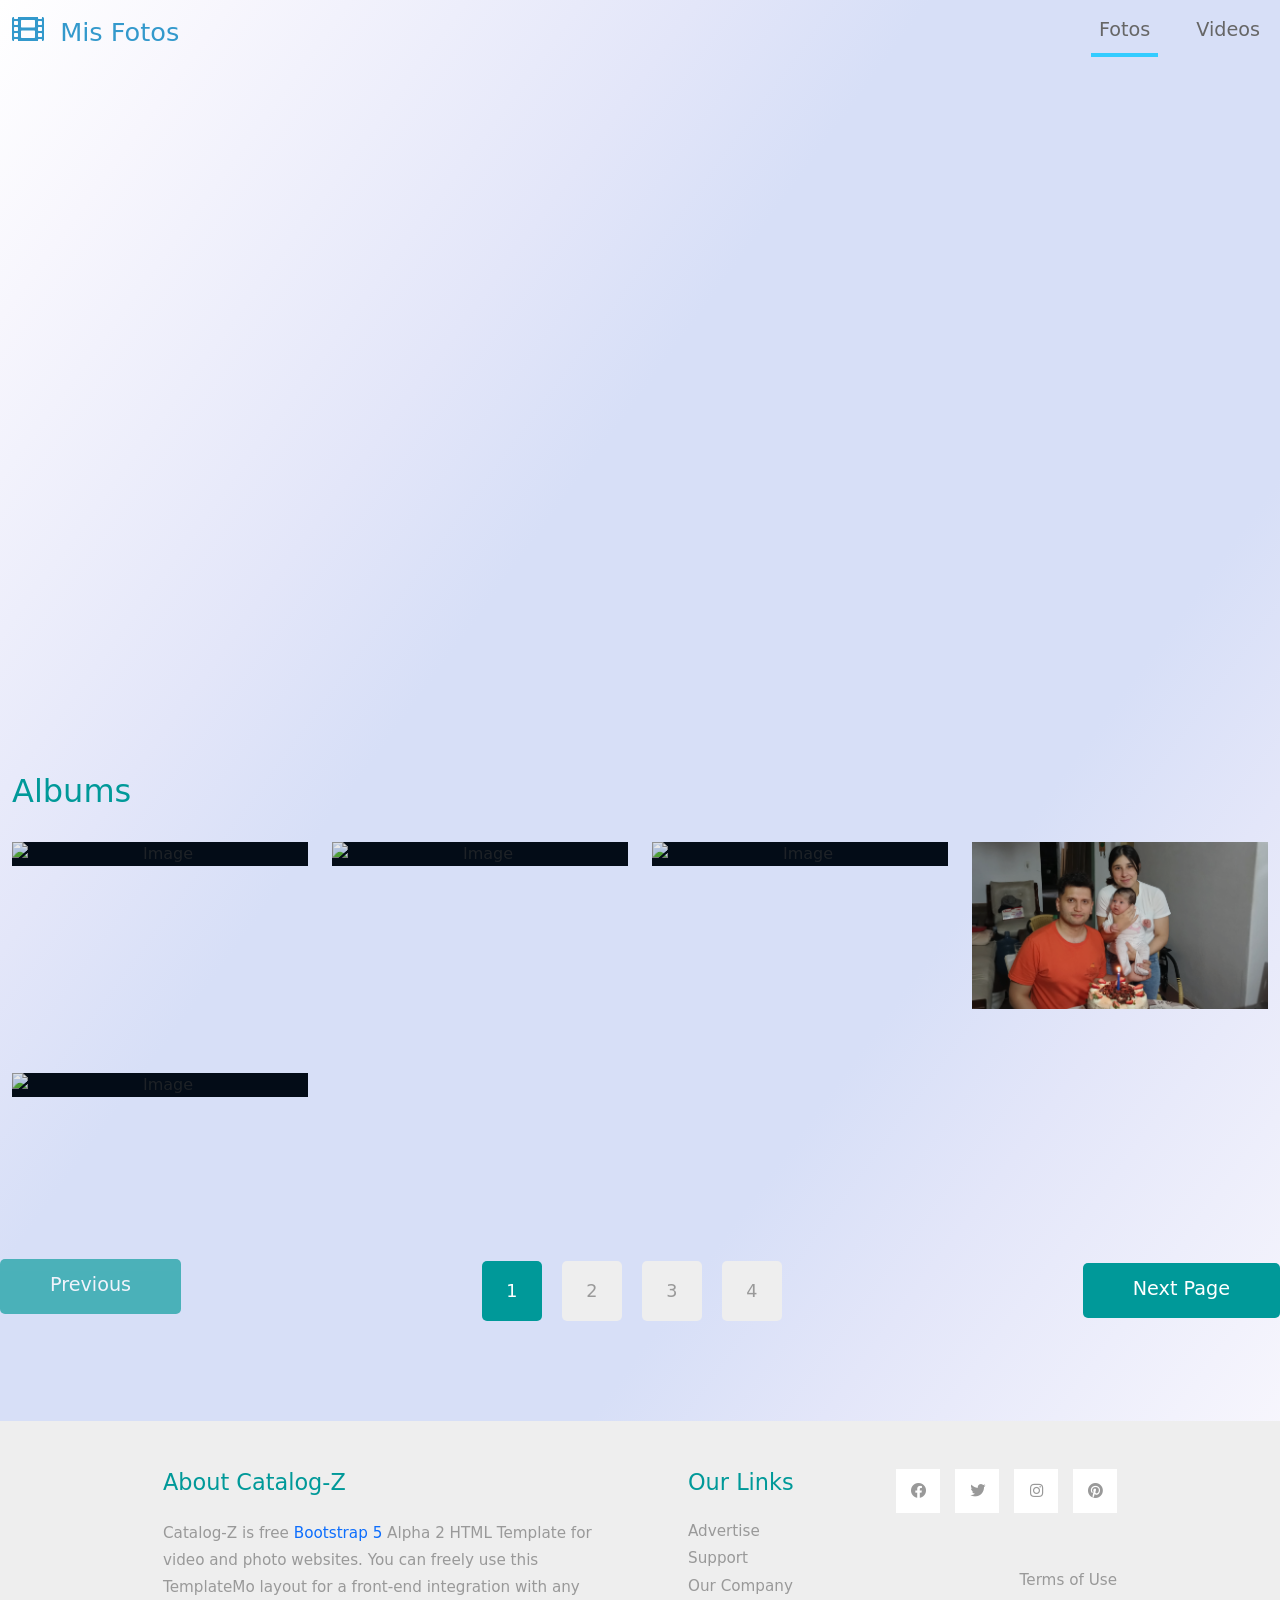
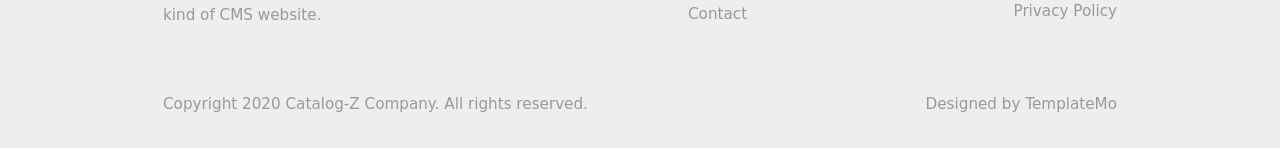
==== commit fd22798e: "Segunda edicion, prueba de banner en otro html" ====
--- a/index.html
+++ b/index.html
@@ -48,7 +48,7 @@
 
     <div class="banner-video-container" style="width:100%; overflow:hidden;">
         <video autoplay loop muted playsinline style="width:100%; height:auto; object-fit:cover;">
-            <source src="video/Banner.mp4" type="video/mp4">
+            <source src="video/BannerKEM.mp4" type="video/mp4">
             Tu navegador no soporta videos HTML5.
         </video>
       </div>
@@ -63,7 +63,7 @@
             
         </div>
         <div class="row tm-mb-90 tm-gallery">
-        	<div class="col-xl-3 col-lg-4 col-md-6 col-sm-6 col-12 mb-5">
+        	<div  class="col-xl-3 col-lg-4 col-md-6 col-sm-6 col-12 mb-5">
                 <figure class="effect-ming tm-video-item">
                     <img src="img/Ender.png" alt="Image" class="img-fluid">
                     <figcaption class="d-flex align-items-center justify-content-center">
@@ -73,7 +73,7 @@
                 </figure>
                  
             </div>
-            <div class="col-xl-3 col-lg-4 col-md-6 col-sm-6 col-12 mb-5">
+            <div  class="col-xl-3 col-lg-4 col-md-6 col-sm-6 col-12 mb-5">
                 <figure class="effect-ming tm-video-item">
                     <img src="img/Kathe.png" alt="Image" class="img-fluid">
                     <figcaption class="d-flex align-items-center justify-content-center">
@@ -82,7 +82,7 @@
                     </figcaption>                    
                 </figure>
             </div>
-            <div class="col-xl-3 col-lg-4 col-md-6 col-sm-6 col-12 mb-5">
+            <div  class="col-xl-3 col-lg-4 col-md-6 col-sm-6 col-12 mb-5">
                 <figure class="effect-ming tm-video-item">
                     <img src="img/Familia.png" alt="Image" class="img-fluid">
                     <figcaption class="d-flex align-items-center justify-content-center">
@@ -92,28 +92,29 @@
                 </figure>
                  
             </div>
-            <div class="col-xl-3 col-lg-4 col-md-6 col-sm-6 col-12 mb-5">
-                <figure class="effect-ming tm-video-item">
-                    <img src="img/img-06.jpg" alt="Image" class="img-fluid">
-                    <figcaption class="d-flex align-items-center justify-content-center">
-                        <h2>Pinky</h2>
+            <div  class="col-xl-3 col-lg-4 col-md-6 col-sm-6 col-12 mb-5">
+                <figure class="effect-ming tm-video-item">
+                    <img src="img/Cumpleaños.png" alt="Image" class="img-fluid">
+                    <figcaption class="d-flex align-items-center justify-content-center">
+                        <h2>Cumpleaños</h2>
                         <a href="photo-detail.html">Ver mas</a>
                     </figcaption>                    
                 </figure>
                  
             </div>
             
-            <div class="col-xl-3 col-lg-4 col-md-6 col-sm-6 col-12 mb-5">
-                <figure class="effect-ming tm-video-item">
-                    <img src="img/img-01.jpg" alt="Image" class="img-fluid">
-                    <figcaption class="d-flex align-items-center justify-content-center">
-                        <h2>Hangers</h2>
-                        <a href="photo-detail.html">Ver mas</a>
-                    </figcaption>                    
-                </figure>
-                 
-            </div>
-            <div class="col-xl-3 col-lg-4 col-md-6 col-sm-6 col-12 mb-5">
+            <div  class="col-xl-3 col-lg-4 col-md-6 col-sm-6 col-12 mb-5 ">
+                <figure class="effect-ming tm-video-item">
+                    <img src="img/Cleo.png" alt="Image" class="img-fluid">
+                    <figcaption class="d-flex align-items-center justify-content-center">
+                        <h2>Cleo</h2>
+                        <a href="photo-detail.html">Ver mas</a>
+                    </figcaption>                    
+                </figure>
+            </div>
+            
+            <!--
+            <div  class="col-xl-3 col-lg-4 col-md-6 col-sm-6 col-12 mb-5">
                 <figure class="effect-ming tm-video-item">
                     <img src="img/img-02.jpg" alt="Image" class="img-fluid">
                     <figcaption class="d-flex align-items-center justify-content-center">
@@ -123,7 +124,7 @@
                 </figure>
                  
             </div>
-            <div class="col-xl-3 col-lg-4 col-md-6 col-sm-6 col-12 mb-5">
+            <div  class="col-xl-3 col-lg-4 col-md-6 col-sm-6 col-12 mb-5">
                 <figure class="effect-ming tm-video-item">
                     <img src="img/img-07.jpg" alt="Image" class="img-fluid">
                     <figcaption class="d-flex align-items-center justify-content-center">
@@ -133,7 +134,7 @@
                 </figure>
                  
             </div>
-            <div class="col-xl-3 col-lg-4 col-md-6 col-sm-6 col-12 mb-5">
+            <div  class="col-xl-3 col-lg-4 col-md-6 col-sm-6 col-12 mb-5">
                 <figure class="effect-ming tm-video-item">
                     <img src="img/img-08.jpg" alt="Image" class="img-fluid">
                     <figcaption class="d-flex align-items-center justify-content-center">
@@ -143,7 +144,7 @@
                 </figure>
                  
             </div>
-            <div class="col-xl-3 col-lg-4 col-md-6 col-sm-6 col-12 mb-5">
+            <div  class="col-xl-3 col-lg-4 col-md-6 col-sm-6 col-12 mb-5">
                 <figure class="effect-ming tm-video-item">
                     <img src="img/img-09.jpg" alt="Image" class="img-fluid">
                     <figcaption class="d-flex align-items-center justify-content-center">
@@ -153,7 +154,7 @@
                 </figure>
                  
             </div>
-            <div class="col-xl-3 col-lg-4 col-md-6 col-sm-6 col-12 mb-5">
+            <div  class="col-xl-3 col-lg-4 col-md-6 col-sm-6 col-12 mb-5">
                 <figure class="effect-ming tm-video-item">
                     <img src="img/img-10.jpg" alt="Image" class="img-fluid">
                     <figcaption class="d-flex align-items-center justify-content-center">
@@ -163,7 +164,7 @@
                 </figure>
                  
             </div>
-            <div class="col-xl-3 col-lg-4 col-md-6 col-sm-6 col-12 mb-5">
+            <div  class="col-xl-3 col-lg-4 col-md-6 col-sm-6 col-12 mb-5">
                 <figure class="effect-ming tm-video-item">
                     <img src="img/img-11.jpg" alt="Image" class="img-fluid">
                     <figcaption class="d-flex align-items-center justify-content-center">
@@ -173,7 +174,7 @@
                 </figure>
                  
             </div>
-            <div class="col-xl-3 col-lg-4 col-md-6 col-sm-6 col-12 mb-5">
+            <div  class="col-xl-3 col-lg-4 col-md-6 col-sm-6 col-12 mb-5">
                 <figure class="effect-ming tm-video-item">
                     <img src="img/img-12.jpg" alt="Image" class="img-fluid">
                     <figcaption class="d-flex align-items-center justify-content-center">
@@ -183,7 +184,7 @@
                 </figure>
                  
             </div>
-            <div class="col-xl-3 col-lg-4 col-md-6 col-sm-6 col-12 mb-5">
+            <div  class="col-xl-3 col-lg-4 col-md-6 col-sm-6 col-12 mb-5">
                 <figure class="effect-ming tm-video-item">
                     <img src="img/img-13.jpg" alt="Image" class="img-fluid">
                     <figcaption class="d-flex align-items-center justify-content-center">
@@ -193,7 +194,7 @@
                 </figure>
                  
             </div>
-            <div class="col-xl-3 col-lg-4 col-md-6 col-sm-6 col-12 mb-5">
+            <div  class="col-xl-3 col-lg-4 col-md-6 col-sm-6 col-12 mb-5">
                 <figure class="effect-ming tm-video-item">
                     <img src="img/img-14.jpg" alt="Image" class="img-fluid">
                     <figcaption class="d-flex align-items-center justify-content-center">
@@ -203,7 +204,7 @@
                 </figure>
                  
             </div>
-            <div class="col-xl-3 col-lg-4 col-md-6 col-sm-6 col-12 mb-5">
+            <div  class="col-xl-3 col-lg-4 col-md-6 col-sm-6 col-12 mb-5">
                 <figure class="effect-ming tm-video-item">
                     <img src="img/img-15.jpg" alt="Image" class="img-fluid">
                     <figcaption class="d-flex align-items-center justify-content-center">
@@ -213,7 +214,7 @@
                 </figure>
                  
             </div>
-            <div class="col-xl-3 col-lg-4 col-md-6 col-sm-6 col-12 mb-5">
+            <div  class="col-xl-3 col-lg-4 col-md-6 col-sm-6 col-12 mb-5">
                 <figure class="effect-ming tm-video-item">
                     <img src="img/img-16.jpg" alt="Image" class="img-fluid">
                     <figcaption class="d-flex align-items-center justify-content-center">
@@ -221,7 +222,7 @@
                         <a href="photo-detail.html">Ver mas</a>
                     </figcaption>                    
                 </figure>
-                 
+                 -->
             </div>         
         </div> <!-- row -->
         <div class="row tm-mb-90">
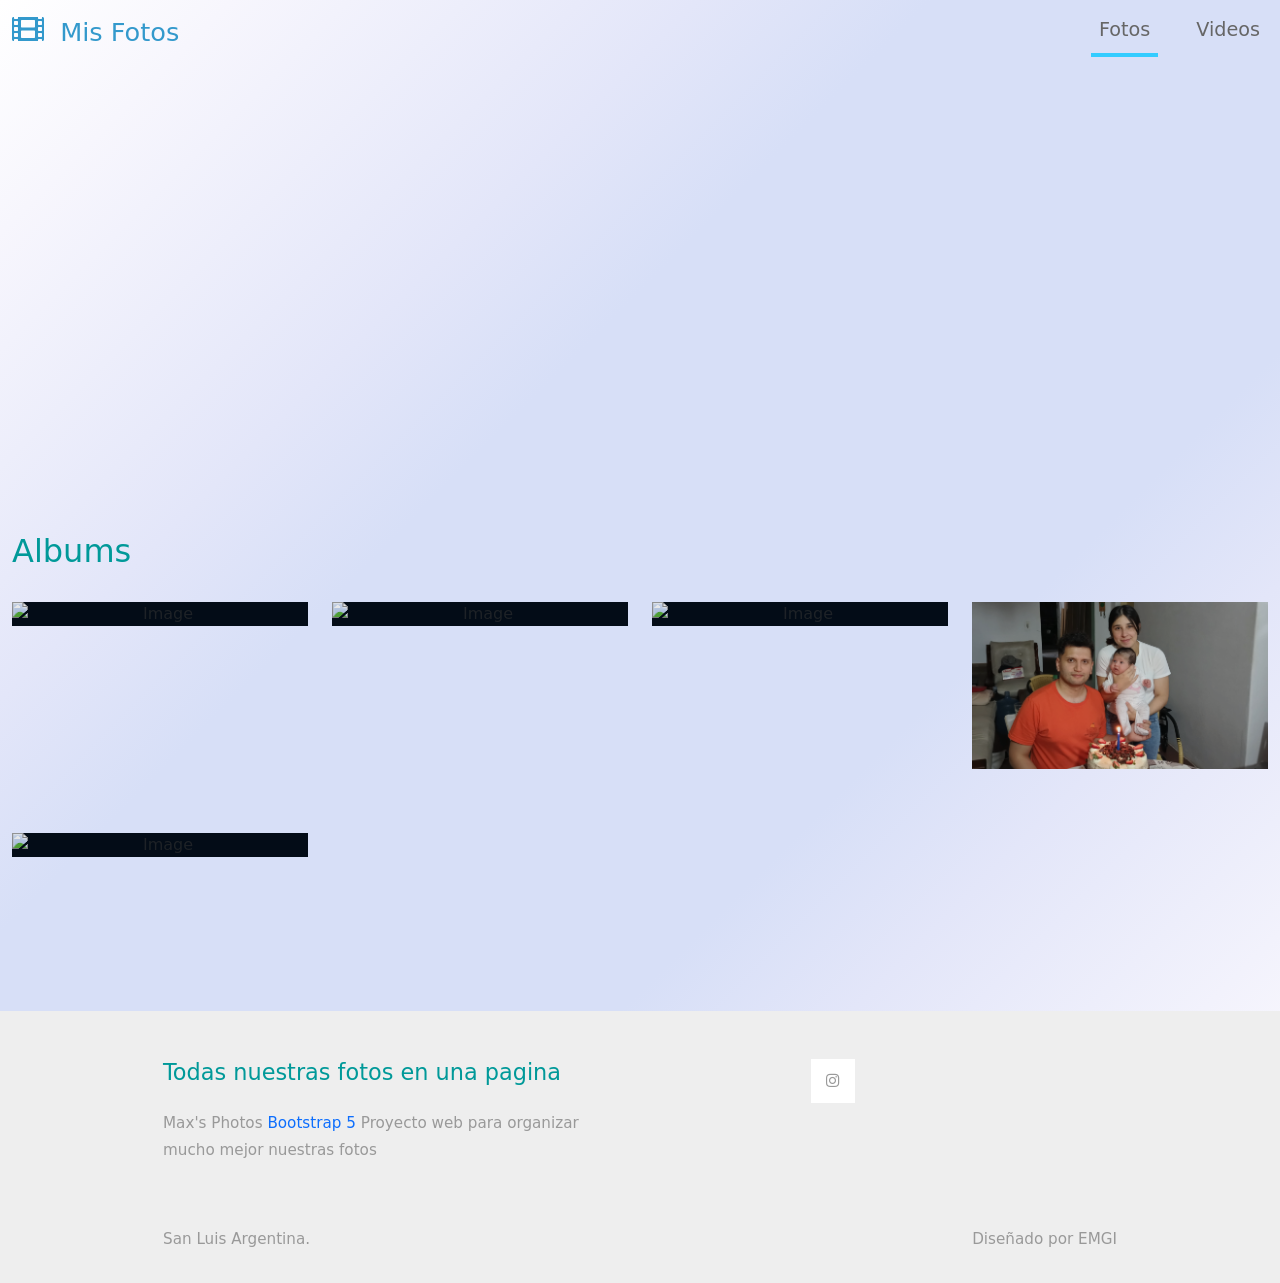
==== commit adc1c6a8: "Mejora de banner empezar luego de pre-loader" ====
--- a/index.html
+++ b/index.html
@@ -16,7 +16,7 @@
 -->
 </head>
 <body>
-    <!-- Page Loader -->
+    <!-- pagina Cargando -->
     <div id="loader-wrapper">
         <div id="loader"></div>
 
@@ -26,7 +26,7 @@
     </div>
     <nav class="navbar navbar-expand-lg">
         <div class="container-fluid">
-            <a class="navbar-brand" href="#">
+            <a class="navbar-brand" href="">
                 <i class="fas fa-film mr-2"></i>
                 Mis Fotos
             </a>
@@ -39,7 +39,7 @@
                     <a class="nav-link nav-link-1 active" aria-current="page" href="index.html">Fotos</a>
                 </li>
                 <li class="nav-item">
-                    <a class="nav-link nav-link-2" href="videos.html">Videos</a>
+                    <a class="nav-link nav-link-2" href="#">Videos</a>
                 </li>
             </ul>
             </div>
@@ -47,10 +47,10 @@
     </nav>
 
     <div class="banner-video-container" style="width:100%; overflow:hidden;">
-        <video autoplay loop muted playsinline style="width:100%; height:auto; object-fit:cover;">
+        <video id="bannerVideo" muted playsinline loop style="width:100%; height:auto; max-height:400px; object-fit:cover;">
             <source src="video/BannerKEM.mp4" type="video/mp4">
             Tu navegador no soporta videos HTML5.
-        </video>
+          </video>
       </div>
       
       
@@ -222,56 +222,32 @@
                         <a href="photo-detail.html">Ver mas</a>
                     </figcaption>                    
                 </figure>
-                 -->
-            </div>         
+                 
+            </div>-->         
         </div> <!-- row -->
-        <div class="row tm-mb-90">
-            <div class="col-12 d-flex justify-content-between align-items-center tm-paging-col">
-                <a href="javascript:void(0);" class="btn btn-primary tm-btn-prev mb-2 disabled">Previous</a>
-                <div class="tm-paging d-flex">
-                    <a href="javascript:void(0);" class="active tm-paging-link">1</a>
-                    <a href="javascript:void(0);" class="tm-paging-link">2</a>
-                    <a href="javascript:void(0);" class="tm-paging-link">3</a>
-                    <a href="javascript:void(0);" class="tm-paging-link">4</a>
-                </div>
-                <a href="javascript:void(0);" class="btn btn-primary tm-btn-next">Next Page</a>
-            </div>            
-        </div>
+        
     </div> <!-- container-fluid, tm-container-content -->
 
     <footer class="tm-bg-gray pt-5 pb-3 tm-text-gray tm-footer">
         <div class="container-fluid tm-container-small">
             <div class="row">
                 <div class="col-lg-6 col-md-12 col-12 px-5 mb-5">
-                    <h3 class="tm-text-primary mb-4 tm-footer-title">About Catalog-Z</h3>
-                    <p>Catalog-Z is free <a rel="sponsored" href="https://v5.getbootstrap.com/">Bootstrap 5</a> Alpha 2 HTML Template for video and photo websites. You can freely use this TemplateMo layout for a front-end integration with any kind of CMS website.</p>
-                </div>
-                <div class="col-lg-3 col-md-6 col-sm-6 col-12 px-5 mb-5">
-                    <h3 class="tm-text-primary mb-4 tm-footer-title">Our Links</h3>
-                    <ul class="tm-footer-links pl-0">
-                        <li><a href="#">Advertise</a></li>
-                        <li><a href="#">Support</a></li>
-                        <li><a href="#">Our Company</a></li>
-                        <li><a href="#">Contact</a></li>
-                    </ul>
-                </div>
+                    <h3 class="tm-text-primary mb-4 tm-footer-title">Todas nuestras fotos en una pagina</h3>
+                    <p>Max's Photos <a rel="sponsored" href="https://v5.getbootstrap.com/">Bootstrap 5</a> Proyecto web para organizar mucho mejor nuestras fotos</p>
+                </div>
+                
                 <div class="col-lg-3 col-md-6 col-sm-6 col-12 px-5 mb-5">
                     <ul class="tm-social-links d-flex justify-content-end pl-0 mb-5">
-                        <li class="mb-2"><a href="https://facebook.com"><i class="fab fa-facebook"></i></a></li>
-                        <li class="mb-2"><a href="https://twitter.com"><i class="fab fa-twitter"></i></a></li>
-                        <li class="mb-2"><a href="https://instagram.com"><i class="fab fa-instagram"></i></a></li>
-                        <li class="mb-2"><a href="https://pinterest.com"><i class="fab fa-pinterest"></i></a></li>
+                        <li class="mb-2"><a href="https://www.instagram/maaxigon"><i class="fab fa-instagram"></i></a></li>
                     </ul>
-                    <a href="#" class="tm-text-gray text-right d-block mb-2">Terms of Use</a>
-                    <a href="#" class="tm-text-gray text-right d-block">Privacy Policy</a>
                 </div>
             </div>
             <div class="row">
                 <div class="col-lg-8 col-md-7 col-12 px-5 mb-3">
-                    Copyright 2020 Catalog-Z Company. All rights reserved.
+                    San Luis Argentina.
                 </div>
                 <div class="col-lg-4 col-md-5 col-12 px-5 text-right">
-                    Designed by <a href="https://templatemo.com" class="tm-text-gray" rel="sponsored" target="_parent">TemplateMo</a>
+                    Diseñado por <a href="https://emgi.com" class="tm-text-gray" rel="sponsored" target="_parent">EMGI</a>
                 </div>
             </div>
         </div>
@@ -282,6 +258,12 @@
         $(window).on("load", function() {
             $('body').addClass('loaded');
         });
+        window.addEventListener('load', function () {
+    setTimeout(() => {
+      const video = document.getElementById('bannerVideo');
+      video.play();
+    }, 1000); // 3000 milisegundos = 3 segundos
+  });
     </script>
 </body>
 </html>
--- a/css/templatemo-style.css
+++ b/css/templatemo-style.css
@@ -24,7 +24,7 @@
     margin: -75px 0 0 -75px;
     border-radius: 50%;
     border: 3px solid transparent;
-    border-top-color: #3498db;
+    border-top-color: #fcfcfc;
 
     -webkit-animation: spin 2s linear infinite; /* Chrome, Opera 15+, Safari 5+ */
     animation: spin 2s linear infinite; /* Chrome, Firefox 16+, IE 10+, Opera */
@@ -92,7 +92,7 @@
         top: 0;
         width: 51%;
         height: 100%;
-        background: #222222;
+        background: #738dbb;
         z-index: 1001;
         -webkit-transform: translateX(0);  /* Chrome, Opera 15+, Safari 3.1+ */
         -ms-transform: translateX(0);  /* IE 9 */
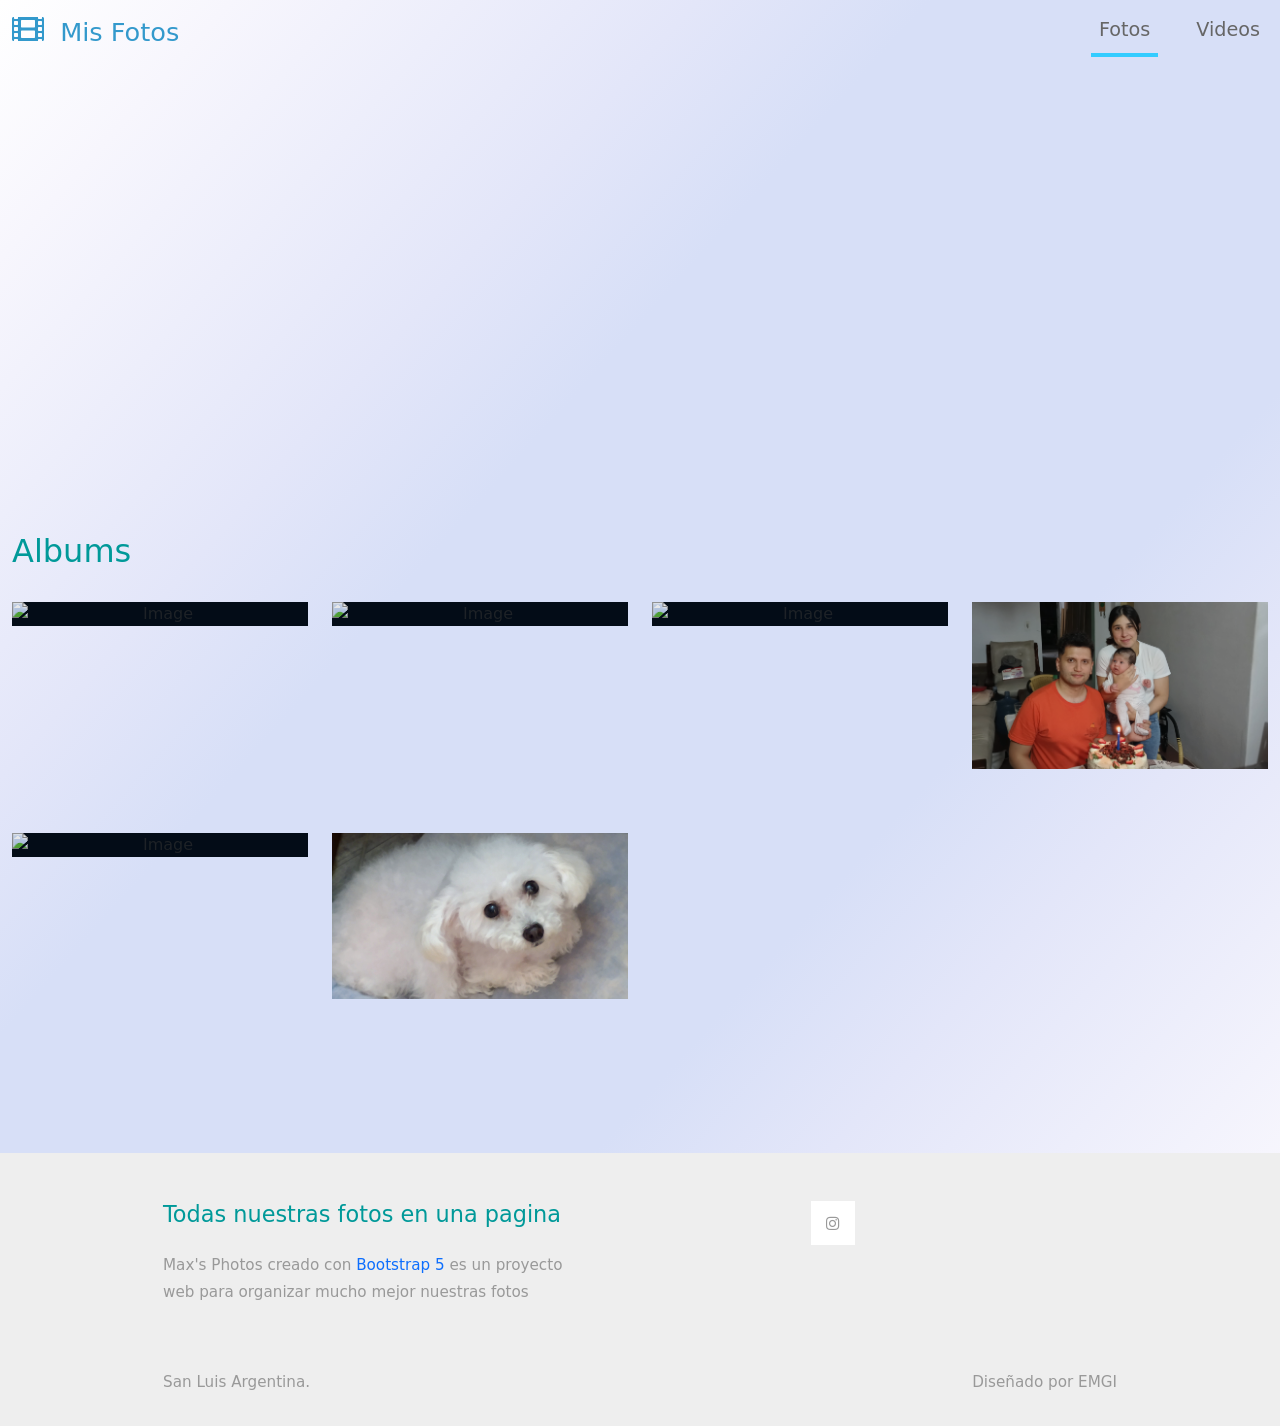
==== commit 0d5ccd17: "Se modifico la pagina de ENDER casi terminada( Falta sacar descripcion y ver que poner)" ====
--- a/index.html
+++ b/index.html
@@ -68,7 +68,7 @@
                     <img src="img/Ender.png" alt="Image" class="img-fluid">
                     <figcaption class="d-flex align-items-center justify-content-center">
                         <h2>Ender</h2>
-                        <a href="photo-detail.html">Ver mas</a>
+                        <a href="ender.html">Ver mas</a>
                     </figcaption>                    
                 </figure>
                  
@@ -78,7 +78,7 @@
                     <img src="img/Kathe.png" alt="Image" class="img-fluid">
                     <figcaption class="d-flex align-items-center justify-content-center">
                         <h2>Kathe</h2>
-                        <a href="photo-detail.html">Ver mas</a>
+                        <a href="kathe.html">Ver mas</a>
                     </figcaption>                    
                 </figure>
             </div>
@@ -87,7 +87,7 @@
                     <img src="img/Familia.png" alt="Image" class="img-fluid">
                     <figcaption class="d-flex align-items-center justify-content-center">
                         <h2>Familia</h2>
-                        <a href="photo-detail.html">Ver mas</a>
+                        <a href="familia.html">Ver mas</a>
                     </figcaption>                    
                 </figure>
                  
@@ -97,7 +97,7 @@
                     <img src="img/Cumpleaños.png" alt="Image" class="img-fluid">
                     <figcaption class="d-flex align-items-center justify-content-center">
                         <h2>Cumpleaños</h2>
-                        <a href="photo-detail.html">Ver mas</a>
+                        <a href="cumpleaños.html">Ver mas</a>
                     </figcaption>                    
                 </figure>
                  
@@ -108,22 +108,21 @@
                     <img src="img/Cleo.png" alt="Image" class="img-fluid">
                     <figcaption class="d-flex align-items-center justify-content-center">
                         <h2>Cleo</h2>
-                        <a href="photo-detail.html">Ver mas</a>
+                        <a href="cleo.html">Ver mas</a>
                     </figcaption>                    
                 </figure>
             </div>
             
+            <div  class="col-xl-3 col-lg-4 col-md-6 col-sm-6 col-12 mb-5">
+                <figure class="effect-ming tm-video-item">
+                    <img src="img/Donna.png" alt="Image" class="img-fluid">
+                    <figcaption class="d-flex align-items-center justify-content-center">
+                        <h2>Donna</h2>
+                        <a href="donna.html">Ver mas</a>
+                    </figcaption>                    
+                </figure>        
+            </div>
             <!--
-            <div  class="col-xl-3 col-lg-4 col-md-6 col-sm-6 col-12 mb-5">
-                <figure class="effect-ming tm-video-item">
-                    <img src="img/img-02.jpg" alt="Image" class="img-fluid">
-                    <figcaption class="d-flex align-items-center justify-content-center">
-                        <h2>Perfumes</h2>
-                        <a href="photo-detail.html">Ver mas</a>
-                    </figcaption>                    
-                </figure>
-                 
-            </div>
             <div  class="col-xl-3 col-lg-4 col-md-6 col-sm-6 col-12 mb-5">
                 <figure class="effect-ming tm-video-item">
                     <img src="img/img-07.jpg" alt="Image" class="img-fluid">
@@ -233,7 +232,7 @@
             <div class="row">
                 <div class="col-lg-6 col-md-12 col-12 px-5 mb-5">
                     <h3 class="tm-text-primary mb-4 tm-footer-title">Todas nuestras fotos en una pagina</h3>
-                    <p>Max's Photos <a rel="sponsored" href="https://v5.getbootstrap.com/">Bootstrap 5</a> Proyecto web para organizar mucho mejor nuestras fotos</p>
+                    <p>Max's Photos creado con <a rel="sponsored" href="https://v5.getbootstrap.com/">Bootstrap 5</a> es un proyecto web para organizar mucho mejor nuestras fotos</p>
                 </div>
                 
                 <div class="col-lg-3 col-md-6 col-sm-6 col-12 px-5 mb-5">
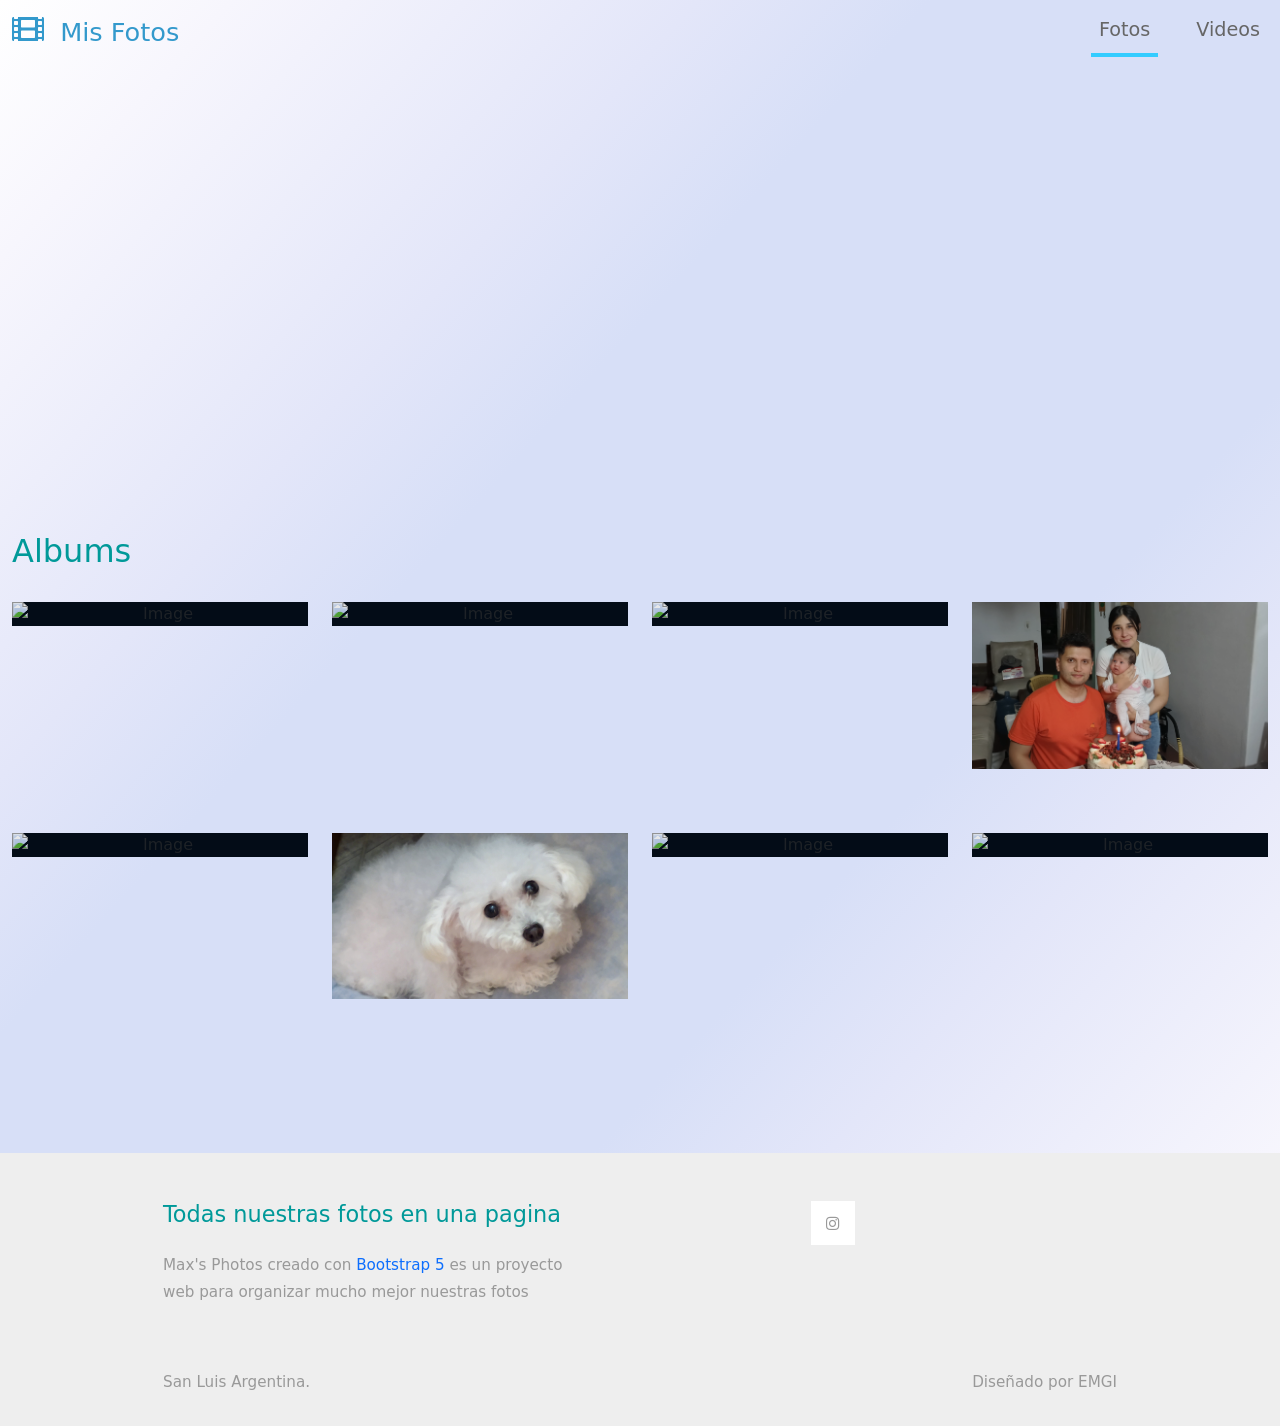
==== commit 7d4235ce: "cambie de lugar las fotos de Ender y agregue la seccion casamiento y recuerdos." ====
--- a/index.html
+++ b/index.html
@@ -1,268 +1,310 @@
 <!DOCTYPE html>
 <html lang="en">
-<head>
-    <meta charset="UTF-8">
-    <meta name="viewport" content="width=device-width, initial-scale=1.0">
+  <head>
+    <meta charset="UTF-8" />
+    <meta name="viewport" content="width=device-width, initial-scale=1.0" />
     <title>Max's Photos</title>
-    <link rel="stylesheet" href="css/bootstrap.min.css">
-    <link rel="stylesheet" href="fontawesome/css/all.min.css">
-    <link rel="stylesheet" href="css/templatemo-style.css">
-<!--
+    <link rel="stylesheet" href="css/bootstrap.min.css" />
+    <link rel="stylesheet" href="fontawesome/css/all.min.css" />
+    <link rel="stylesheet" href="css/templatemo-style.css" />
+    <!--
     
 TemplateMo 556 Catalog-Z
 
 https://templatemo.com/tm-556-catalog-z
 
 -->
-</head>
-<body>
+  </head>
+  <body>
     <!-- pagina Cargando -->
     <div id="loader-wrapper">
-        <div id="loader"></div>
-
-        <div class="loader-section section-left"></div>
-        <div class="loader-section section-right"></div>
-
+      <div id="loader"></div>
+
+      <div class="loader-section section-left"></div>
+      <div class="loader-section section-right"></div>
     </div>
     <nav class="navbar navbar-expand-lg">
-        <div class="container-fluid">
-            <a class="navbar-brand" href="">
-                <i class="fas fa-film mr-2"></i>
-                Mis Fotos
-            </a>
-            <button class="navbar-toggler" type="button" data-toggle="collapse" data-target="#navbarSupportedContent" aria-controls="navbarSupportedContent" aria-expanded="false" aria-label="Toggle navigation">
-                <i class="fas fa-bars"></i>
-            </button>
-            <div class="collapse navbar-collapse" id="navbarSupportedContent">
-            <ul class="navbar-nav ml-auto mb-2 mb-lg-0">
-                <li class="nav-item">
-                    <a class="nav-link nav-link-1 active" aria-current="page" href="index.html">Fotos</a>
-                </li>
-                <li class="nav-item">
-                    <a class="nav-link nav-link-2" href="#">Videos</a>
-                </li>
+      <div class="container-fluid">
+        <a class="navbar-brand" href="">
+          <i class="fas fa-film mr-2"></i>
+          Mis Fotos
+        </a>
+        <button
+          class="navbar-toggler"
+          type="button"
+          data-toggle="collapse"
+          data-target="#navbarSupportedContent"
+          aria-controls="navbarSupportedContent"
+          aria-expanded="false"
+          aria-label="Toggle navigation"
+        >
+          <i class="fas fa-bars"></i>
+        </button>
+        <div class="collapse navbar-collapse" id="navbarSupportedContent">
+          <ul class="navbar-nav ml-auto mb-2 mb-lg-0">
+            <li class="nav-item">
+              <a
+                class="nav-link nav-link-1 active"
+                aria-current="page"
+                href="index.html"
+                >Fotos</a
+              >
+            </li>
+            <li class="nav-item">
+              <a class="nav-link nav-link-2" href="problems.html">Videos</a>
+            </li>
+          </ul>
+        </div>
+      </div>
+    </nav>
+
+    <div class="banner-video-container" style="width: 100%; overflow: hidden">
+      <video
+        id="bannerVideo"
+        muted
+        playsinline
+        loop
+        style="width: 100%; height: auto; max-height: 400px; object-fit: cover"
+      >
+        <source src="video/Banner.mp4" type="video/mp4" />
+        Tu navegador no soporta videos HTML5.
+      </video>
+    </div>
+
+    <div class="container-fluid tm-container-content tm-mt-60">
+      <div class="row mb-4">
+        <h2 class="col-6 tm-text-primary">Albums</h2>
+      </div>
+      <div class="row tm-mb-90 tm-gallery">
+        <div class="col-xl-3 col-lg-4 col-md-6 col-sm-6 col-12 mb-5">
+          <figure class="effect-ming tm-video-item">
+            <img src="img/Ender/Ender1.png" alt="Image" class="img-fluid" />
+            <figcaption
+              class="d-flex align-items-center justify-content-center"
+            >
+              <h2>Ender</h2>
+              <a href="ender.html">Ver mas</a>
+            </figcaption>
+          </figure>
+        </div>
+        <div class="col-xl-3 col-lg-4 col-md-6 col-sm-6 col-12 mb-5">
+          <figure class="effect-ming tm-video-item">
+            <img src="img/Kathe.png" alt="Image" class="img-fluid" />
+            <figcaption
+              class="d-flex align-items-center justify-content-center"
+            >
+              <h2>Kathe</h2>
+              <a href="kathe.html">Ver mas</a>
+            </figcaption>
+          </figure>
+        </div>
+        <div class="col-xl-3 col-lg-4 col-md-6 col-sm-6 col-12 mb-5">
+          <figure class="effect-ming tm-video-item">
+            <img src="img/Familia.png" alt="Image" class="img-fluid" />
+            <figcaption
+              class="d-flex align-items-center justify-content-center"
+            >
+              <h2>Familia</h2>
+              <a href="problems.html">Ver mas</a>
+            </figcaption>
+          </figure>
+        </div>
+        <div class="col-xl-3 col-lg-4 col-md-6 col-sm-6 col-12 mb-5">
+          <figure class="effect-ming tm-video-item">
+            <img src="img/Cumpleaños.png" alt="Image" class="img-fluid" />
+            <figcaption
+              class="d-flex align-items-center justify-content-center"
+            >
+              <h2>Cumpleaños</h2>
+              <a href="problems.html">Ver mas</a>
+            </figcaption>
+          </figure>
+        </div>
+
+        <div class="col-xl-3 col-lg-4 col-md-6 col-sm-6 col-12 mb-5">
+          <figure class="effect-ming tm-video-item">
+            <img src="img/Cleo.png" alt="Image" class="img-fluid" />
+            <figcaption
+              class="d-flex align-items-center justify-content-center"
+            >
+              <h2>Cleo</h2>
+              <a href="problems.html">Ver mas</a>
+            </figcaption>
+          </figure>
+        </div>
+
+        <div class="col-xl-3 col-lg-4 col-md-6 col-sm-6 col-12 mb-5">
+          <figure class="effect-ming tm-video-item">
+            <img src="img/Donna.png" alt="Image" class="img-fluid" />
+            <figcaption
+              class="d-flex align-items-center justify-content-center">
+              <h2>Donna</h2>
+              <a href="problems.html">Ver mas</a>
+            </figcaption>
+          </figure>
+        </div>
+            <div  class="col-xl-3 col-lg-4 col-md-6 col-sm-6 col-12 mb-5">
+                <figure class="effect-ming tm-video-item">
+                    <img src="img/Casamiento.png" alt="Image" class="img-fluid">
+                    <figcaption class="d-flex align-items-center justify-content-center">
+                        <h2>CASAMIENTO</h2>
+                        <a href="problems.html">Ver mas</a>
+                    </figcaption>                    
+                </figure>
+                 
+            </div>
+            <div  class="col-xl-3 col-lg-4 col-md-6 col-sm-6 col-12 mb-5">
+                <figure class="effect-ming tm-video-item">
+                    <img src="img/Recuerdos.png" alt="Image" class="img-fluid">
+                    <figcaption class="d-flex align-items-center justify-content-center">
+                        <h2>RECUERDOS</h2>
+                        <a href="problems.html">Ver mas</a>
+                    </figcaption>                    
+                </figure>
+                 
+            </div>
+
+            <!--
+            <div  class="col-xl-3 col-lg-4 col-md-6 col-sm-6 col-12 mb-5">
+                <figure class="effect-ming tm-video-item">
+                    <img src="img/img-09.jpg" alt="Image" class="img-fluid">
+                    <figcaption class="d-flex align-items-center justify-content-center">
+                        <h2>Abstract</h2>
+                        <a href="#">Ver mas</a>
+                    </figcaption>                    
+                </figure>
+                 
+            </div>
+            <div  class="col-xl-3 col-lg-4 col-md-6 col-sm-6 col-12 mb-5">
+                <figure class="effect-ming tm-video-item">
+                    <img src="img/img-10.jpg" alt="Image" class="img-fluid">
+                    <figcaption class="d-flex align-items-center justify-content-center">
+                        <h2>Flowers</h2>
+                        <a href="#">Ver mas</a>
+                    </figcaption>                    
+                </figure>
+                 
+            </div>
+            <div  class="col-xl-3 col-lg-4 col-md-6 col-sm-6 col-12 mb-5">
+                <figure class="effect-ming tm-video-item">
+                    <img src="img/img-11.jpg" alt="Image" class="img-fluid">
+                    <figcaption class="d-flex align-items-center justify-content-center">
+                        <h2>Rosy</h2>
+                        <a href="#">Ver mas</a>
+                    </figcaption>                    
+                </figure>
+                 
+            </div>
+            <div  class="col-xl-3 col-lg-4 col-md-6 col-sm-6 col-12 mb-5">
+                <figure class="effect-ming tm-video-item">
+                    <img src="img/img-12.jpg" alt="Image" class="img-fluid">
+                    <figcaption class="d-flex align-items-center justify-content-center">
+                        <h2>Rocki</h2>
+                        <a href="#">Ver mas</a>
+                    </figcaption>                    
+                </figure>
+                 
+            </div>
+            <div  class="col-xl-3 col-lg-4 col-md-6 col-sm-6 col-12 mb-5">
+                <figure class="effect-ming tm-video-item">
+                    <img src="img/img-13.jpg" alt="Image" class="img-fluid">
+                    <figcaption class="d-flex align-items-center justify-content-center">
+                        <h2>Purple</h2>
+                        <a href="#">Ver mas</a>
+                    </figcaption>                    
+                </figure>
+                 
+            </div>
+            <div  class="col-xl-3 col-lg-4 col-md-6 col-sm-6 col-12 mb-5">
+                <figure class="effect-ming tm-video-item">
+                    <img src="img/img-14.jpg" alt="Image" class="img-fluid">
+                    <figcaption class="d-flex align-items-center justify-content-center">
+                        <h2>Sea</h2>
+                        <a href="#">Ver mas</a>
+                    </figcaption>                    
+                </figure>
+                 
+            </div>
+            <div  class="col-xl-3 col-lg-4 col-md-6 col-sm-6 col-12 mb-5">
+                <figure class="effect-ming tm-video-item">
+                    <img src="img/img-15.jpg" alt="Image" class="img-fluid">
+                    <figcaption class="d-flex align-items-center justify-content-center">
+                        <h2>Turtle</h2>
+                        <a href="#">Ver mas</a>
+                    </figcaption>                    
+                </figure>
+                 
+            </div>
+            <div  class="col-xl-3 col-lg-4 col-md-6 col-sm-6 col-12 mb-5">
+                <figure class="effect-ming tm-video-item">
+                    <img src="img/img-16.jpg" alt="Image" class="img-fluid">
+                    <figcaption class="d-flex align-items-center justify-content-center">
+                        <h2>Peace</h2>
+                        <a href="#">Ver mas</a>
+                    </figcaption>                    
+                </figure>
+                 
+            </div>-->
+      </div>
+      <!-- row -->
+    </div>
+    <!-- container-fluid, tm-container-content -->
+
+    <footer class="tm-bg-gray pt-5 pb-3 tm-text-gray tm-footer">
+      <div class="container-fluid tm-container-small">
+        <div class="row">
+          <div class="col-lg-6 col-md-12 col-12 px-5 mb-5">
+            <h3 class="tm-text-primary mb-4 tm-footer-title">
+              Todas nuestras fotos en una pagina
+            </h3>
+            <p>
+              Max's Photos creado con
+              <a rel="sponsored" href="https://v5.getbootstrap.com/"
+                >Bootstrap 5</a
+              >
+              es un proyecto web para organizar mucho mejor nuestras fotos
+            </p>
+          </div>
+
+          <div class="col-lg-3 col-md-6 col-sm-6 col-12 px-5 mb-5">
+            <ul class="tm-social-links d-flex justify-content-end pl-0 mb-5">
+              <li class="mb-2">
+                <a href="https://www.instagram/maaxigon"
+                  ><i class="fab fa-instagram"></i
+                ></a>
+              </li>
             </ul>
-            </div>
-        </div>
-    </nav>
-
-    <div class="banner-video-container" style="width:100%; overflow:hidden;">
-        <video id="bannerVideo" muted playsinline loop style="width:100%; height:auto; max-height:400px; object-fit:cover;">
-            <source src="video/BannerKEM.mp4" type="video/mp4">
-            Tu navegador no soporta videos HTML5.
-          </video>
+          </div>
+        </div>
+        <div class="row">
+          <div class="col-lg-8 col-md-7 col-12 px-5 mb-3">
+            San Luis Argentina.
+          </div>
+          <div class="col-lg-4 col-md-5 col-12 px-5 text-right">
+            Diseñado por
+            <a
+              href="https://instagram/maaxigon"
+              class="tm-text-gray"
+              rel="sponsored"
+              target="_parent"
+              >EMGI</a
+            >
+          </div>
+        </div>
       </div>
-      
-      
-
-    <div class="container-fluid tm-container-content tm-mt-60">
-        <div class="row mb-4">
-            <h2 class="col-6 tm-text-primary">
-                Albums
-            </h2>
-            
-        </div>
-        <div class="row tm-mb-90 tm-gallery">
-        	<div  class="col-xl-3 col-lg-4 col-md-6 col-sm-6 col-12 mb-5">
-                <figure class="effect-ming tm-video-item">
-                    <img src="img/Ender.png" alt="Image" class="img-fluid">
-                    <figcaption class="d-flex align-items-center justify-content-center">
-                        <h2>Ender</h2>
-                        <a href="ender.html">Ver mas</a>
-                    </figcaption>                    
-                </figure>
-                 
-            </div>
-            <div  class="col-xl-3 col-lg-4 col-md-6 col-sm-6 col-12 mb-5">
-                <figure class="effect-ming tm-video-item">
-                    <img src="img/Kathe.png" alt="Image" class="img-fluid">
-                    <figcaption class="d-flex align-items-center justify-content-center">
-                        <h2>Kathe</h2>
-                        <a href="kathe.html">Ver mas</a>
-                    </figcaption>                    
-                </figure>
-            </div>
-            <div  class="col-xl-3 col-lg-4 col-md-6 col-sm-6 col-12 mb-5">
-                <figure class="effect-ming tm-video-item">
-                    <img src="img/Familia.png" alt="Image" class="img-fluid">
-                    <figcaption class="d-flex align-items-center justify-content-center">
-                        <h2>Familia</h2>
-                        <a href="familia.html">Ver mas</a>
-                    </figcaption>                    
-                </figure>
-                 
-            </div>
-            <div  class="col-xl-3 col-lg-4 col-md-6 col-sm-6 col-12 mb-5">
-                <figure class="effect-ming tm-video-item">
-                    <img src="img/Cumpleaños.png" alt="Image" class="img-fluid">
-                    <figcaption class="d-flex align-items-center justify-content-center">
-                        <h2>Cumpleaños</h2>
-                        <a href="cumpleaños.html">Ver mas</a>
-                    </figcaption>                    
-                </figure>
-                 
-            </div>
-            
-            <div  class="col-xl-3 col-lg-4 col-md-6 col-sm-6 col-12 mb-5 ">
-                <figure class="effect-ming tm-video-item">
-                    <img src="img/Cleo.png" alt="Image" class="img-fluid">
-                    <figcaption class="d-flex align-items-center justify-content-center">
-                        <h2>Cleo</h2>
-                        <a href="cleo.html">Ver mas</a>
-                    </figcaption>                    
-                </figure>
-            </div>
-            
-            <div  class="col-xl-3 col-lg-4 col-md-6 col-sm-6 col-12 mb-5">
-                <figure class="effect-ming tm-video-item">
-                    <img src="img/Donna.png" alt="Image" class="img-fluid">
-                    <figcaption class="d-flex align-items-center justify-content-center">
-                        <h2>Donna</h2>
-                        <a href="donna.html">Ver mas</a>
-                    </figcaption>                    
-                </figure>        
-            </div>
-            <!--
-            <div  class="col-xl-3 col-lg-4 col-md-6 col-sm-6 col-12 mb-5">
-                <figure class="effect-ming tm-video-item">
-                    <img src="img/img-07.jpg" alt="Image" class="img-fluid">
-                    <figcaption class="d-flex align-items-center justify-content-center">
-                        <h2>Bus</h2>
-                        <a href="photo-detail.html">Ver mas</a>
-                    </figcaption>                    
-                </figure>
-                 
-            </div>
-            <div  class="col-xl-3 col-lg-4 col-md-6 col-sm-6 col-12 mb-5">
-                <figure class="effect-ming tm-video-item">
-                    <img src="img/img-08.jpg" alt="Image" class="img-fluid">
-                    <figcaption class="d-flex align-items-center justify-content-center">
-                        <h2>New York</h2>
-                        <a href="photo-detail.html">Ver mas</a>
-                    </figcaption>                    
-                </figure>
-                 
-            </div>
-            <div  class="col-xl-3 col-lg-4 col-md-6 col-sm-6 col-12 mb-5">
-                <figure class="effect-ming tm-video-item">
-                    <img src="img/img-09.jpg" alt="Image" class="img-fluid">
-                    <figcaption class="d-flex align-items-center justify-content-center">
-                        <h2>Abstract</h2>
-                        <a href="photo-detail.html">Ver mas</a>
-                    </figcaption>                    
-                </figure>
-                 
-            </div>
-            <div  class="col-xl-3 col-lg-4 col-md-6 col-sm-6 col-12 mb-5">
-                <figure class="effect-ming tm-video-item">
-                    <img src="img/img-10.jpg" alt="Image" class="img-fluid">
-                    <figcaption class="d-flex align-items-center justify-content-center">
-                        <h2>Flowers</h2>
-                        <a href="photo-detail.html">Ver mas</a>
-                    </figcaption>                    
-                </figure>
-                 
-            </div>
-            <div  class="col-xl-3 col-lg-4 col-md-6 col-sm-6 col-12 mb-5">
-                <figure class="effect-ming tm-video-item">
-                    <img src="img/img-11.jpg" alt="Image" class="img-fluid">
-                    <figcaption class="d-flex align-items-center justify-content-center">
-                        <h2>Rosy</h2>
-                        <a href="photo-detail.html">Ver mas</a>
-                    </figcaption>                    
-                </figure>
-                 
-            </div>
-            <div  class="col-xl-3 col-lg-4 col-md-6 col-sm-6 col-12 mb-5">
-                <figure class="effect-ming tm-video-item">
-                    <img src="img/img-12.jpg" alt="Image" class="img-fluid">
-                    <figcaption class="d-flex align-items-center justify-content-center">
-                        <h2>Rocki</h2>
-                        <a href="photo-detail.html">Ver mas</a>
-                    </figcaption>                    
-                </figure>
-                 
-            </div>
-            <div  class="col-xl-3 col-lg-4 col-md-6 col-sm-6 col-12 mb-5">
-                <figure class="effect-ming tm-video-item">
-                    <img src="img/img-13.jpg" alt="Image" class="img-fluid">
-                    <figcaption class="d-flex align-items-center justify-content-center">
-                        <h2>Purple</h2>
-                        <a href="photo-detail.html">Ver mas</a>
-                    </figcaption>                    
-                </figure>
-                 
-            </div>
-            <div  class="col-xl-3 col-lg-4 col-md-6 col-sm-6 col-12 mb-5">
-                <figure class="effect-ming tm-video-item">
-                    <img src="img/img-14.jpg" alt="Image" class="img-fluid">
-                    <figcaption class="d-flex align-items-center justify-content-center">
-                        <h2>Sea</h2>
-                        <a href="photo-detail.html">Ver mas</a>
-                    </figcaption>                    
-                </figure>
-                 
-            </div>
-            <div  class="col-xl-3 col-lg-4 col-md-6 col-sm-6 col-12 mb-5">
-                <figure class="effect-ming tm-video-item">
-                    <img src="img/img-15.jpg" alt="Image" class="img-fluid">
-                    <figcaption class="d-flex align-items-center justify-content-center">
-                        <h2>Turtle</h2>
-                        <a href="photo-detail.html">Ver mas</a>
-                    </figcaption>                    
-                </figure>
-                 
-            </div>
-            <div  class="col-xl-3 col-lg-4 col-md-6 col-sm-6 col-12 mb-5">
-                <figure class="effect-ming tm-video-item">
-                    <img src="img/img-16.jpg" alt="Image" class="img-fluid">
-                    <figcaption class="d-flex align-items-center justify-content-center">
-                        <h2>Peace</h2>
-                        <a href="photo-detail.html">Ver mas</a>
-                    </figcaption>                    
-                </figure>
-                 
-            </div>-->         
-        </div> <!-- row -->
-        
-    </div> <!-- container-fluid, tm-container-content -->
-
-    <footer class="tm-bg-gray pt-5 pb-3 tm-text-gray tm-footer">
-        <div class="container-fluid tm-container-small">
-            <div class="row">
-                <div class="col-lg-6 col-md-12 col-12 px-5 mb-5">
-                    <h3 class="tm-text-primary mb-4 tm-footer-title">Todas nuestras fotos en una pagina</h3>
-                    <p>Max's Photos creado con <a rel="sponsored" href="https://v5.getbootstrap.com/">Bootstrap 5</a> es un proyecto web para organizar mucho mejor nuestras fotos</p>
-                </div>
-                
-                <div class="col-lg-3 col-md-6 col-sm-6 col-12 px-5 mb-5">
-                    <ul class="tm-social-links d-flex justify-content-end pl-0 mb-5">
-                        <li class="mb-2"><a href="https://www.instagram/maaxigon"><i class="fab fa-instagram"></i></a></li>
-                    </ul>
-                </div>
-            </div>
-            <div class="row">
-                <div class="col-lg-8 col-md-7 col-12 px-5 mb-3">
-                    San Luis Argentina.
-                </div>
-                <div class="col-lg-4 col-md-5 col-12 px-5 text-right">
-                    Diseñado por <a href="https://emgi.com" class="tm-text-gray" rel="sponsored" target="_parent">EMGI</a>
-                </div>
-            </div>
-        </div>
     </footer>
-    
+
     <script src="js/plugins.js"></script>
     <script>
-        $(window).on("load", function() {
-            $('body').addClass('loaded');
-        });
-        window.addEventListener('load', function () {
-    setTimeout(() => {
-      const video = document.getElementById('bannerVideo');
-      video.play();
-    }, 1000); // 3000 milisegundos = 3 segundos
-  });
+      $(window).on("load", function () {
+        $("body").addClass("loaded");
+      });
+      window.addEventListener("load", function () {
+        setTimeout(() => {
+          const video = document.getElementById("bannerVideo");
+          video.play();
+        }, 1000); // 3000 milisegundos = 3 segundos
+      });
     </script>
-</body>
+  </body>
 </html>
